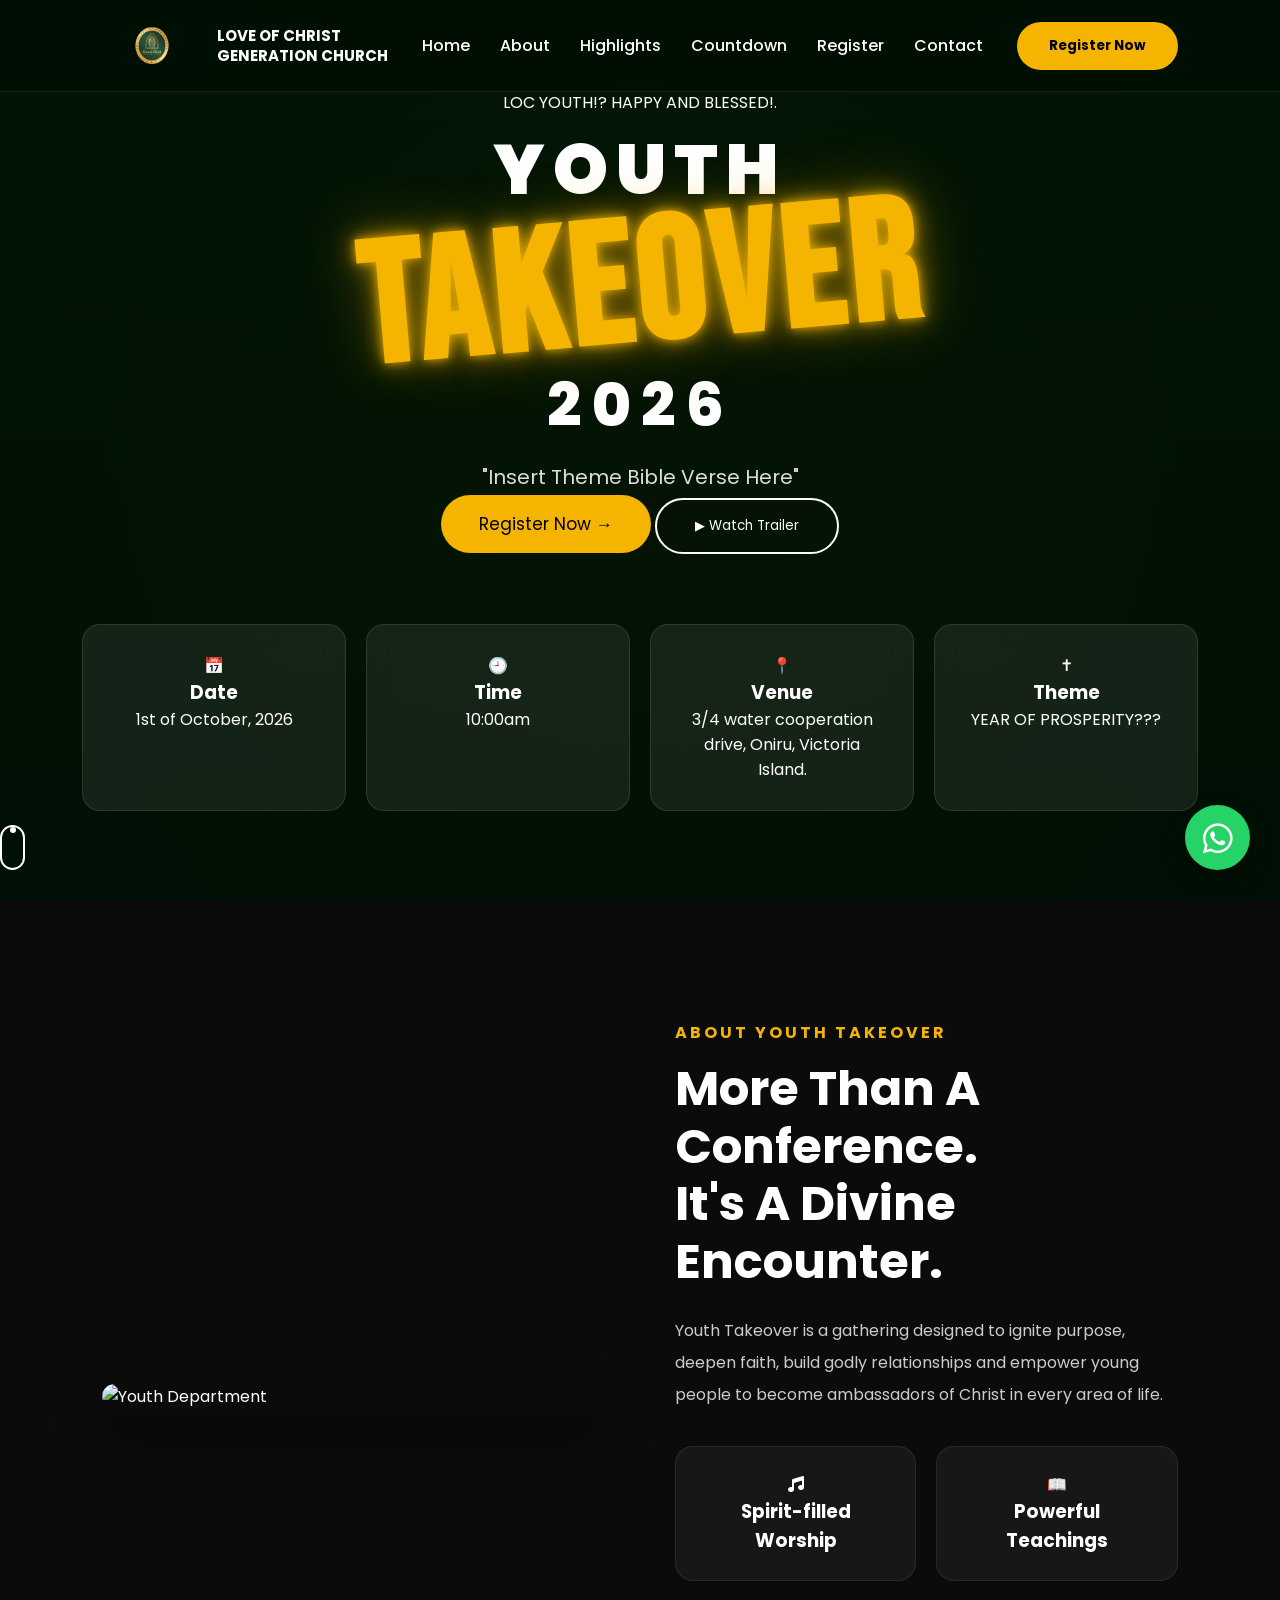
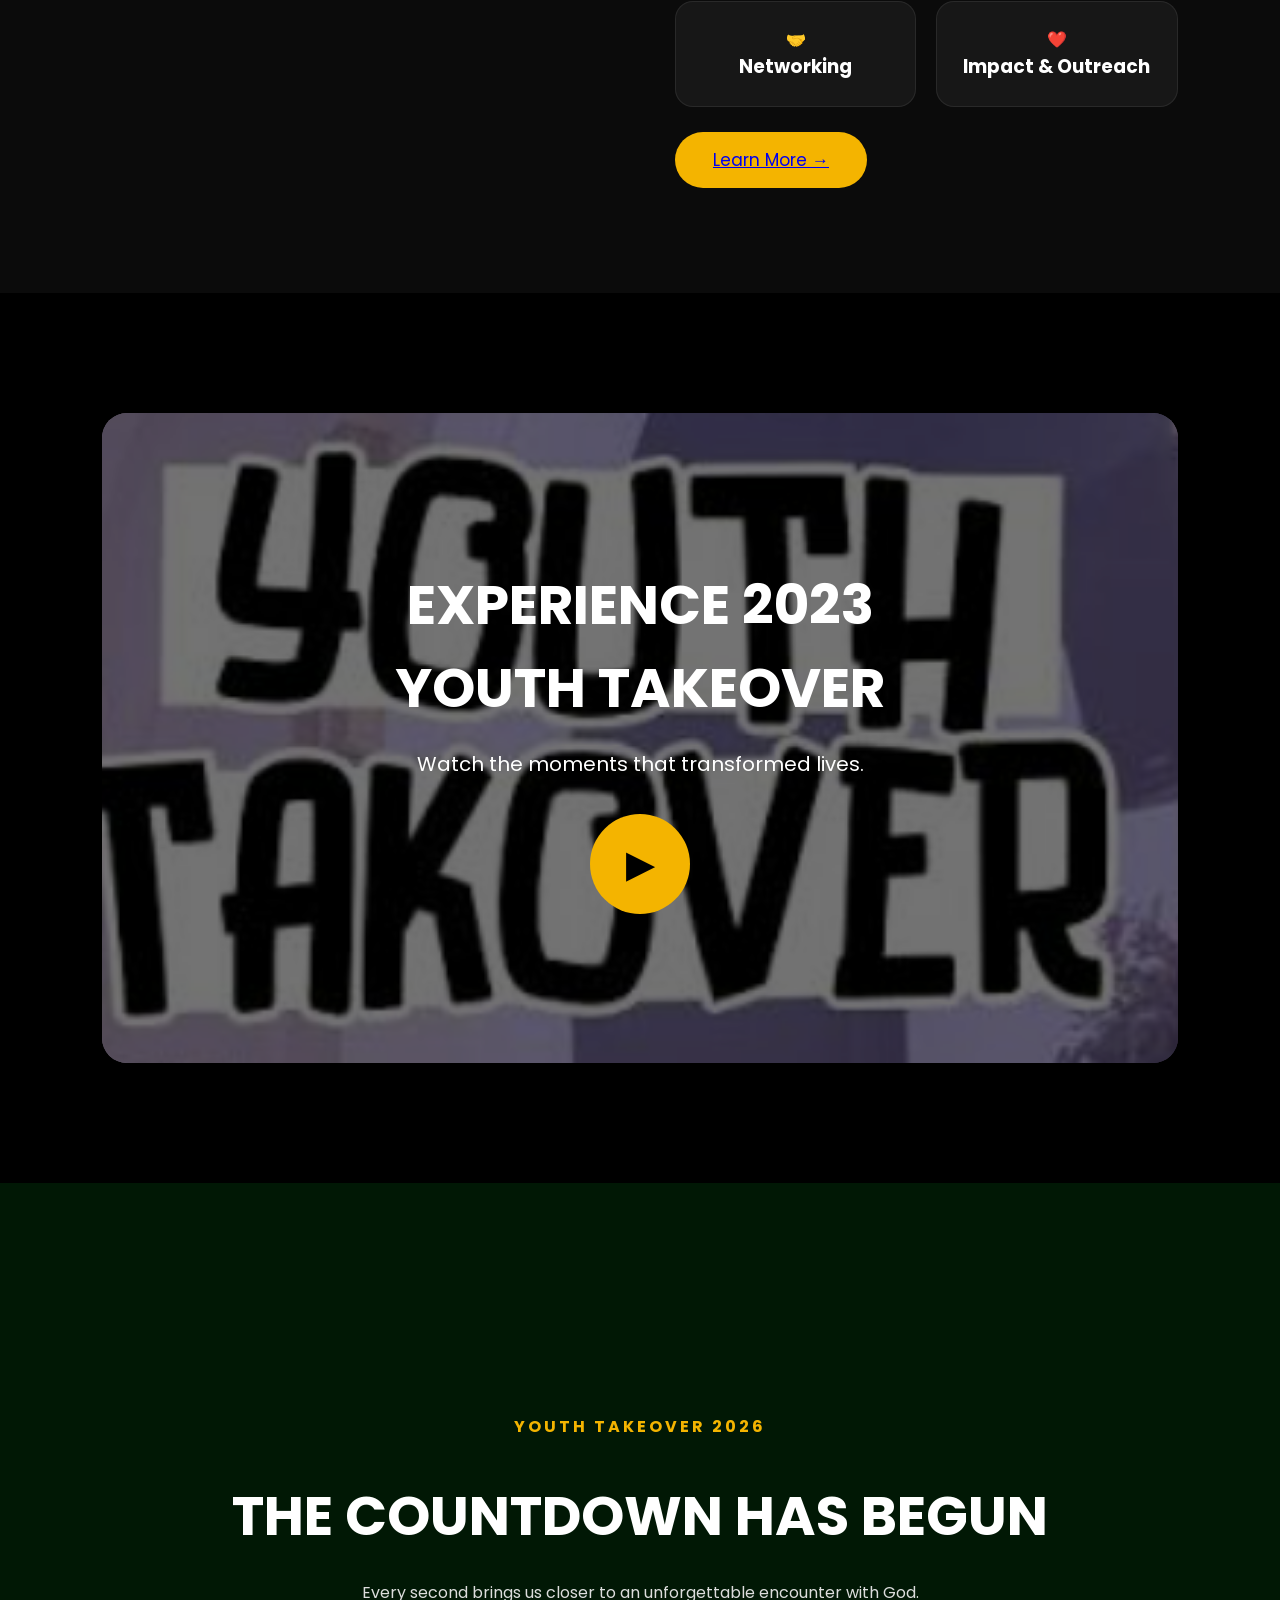
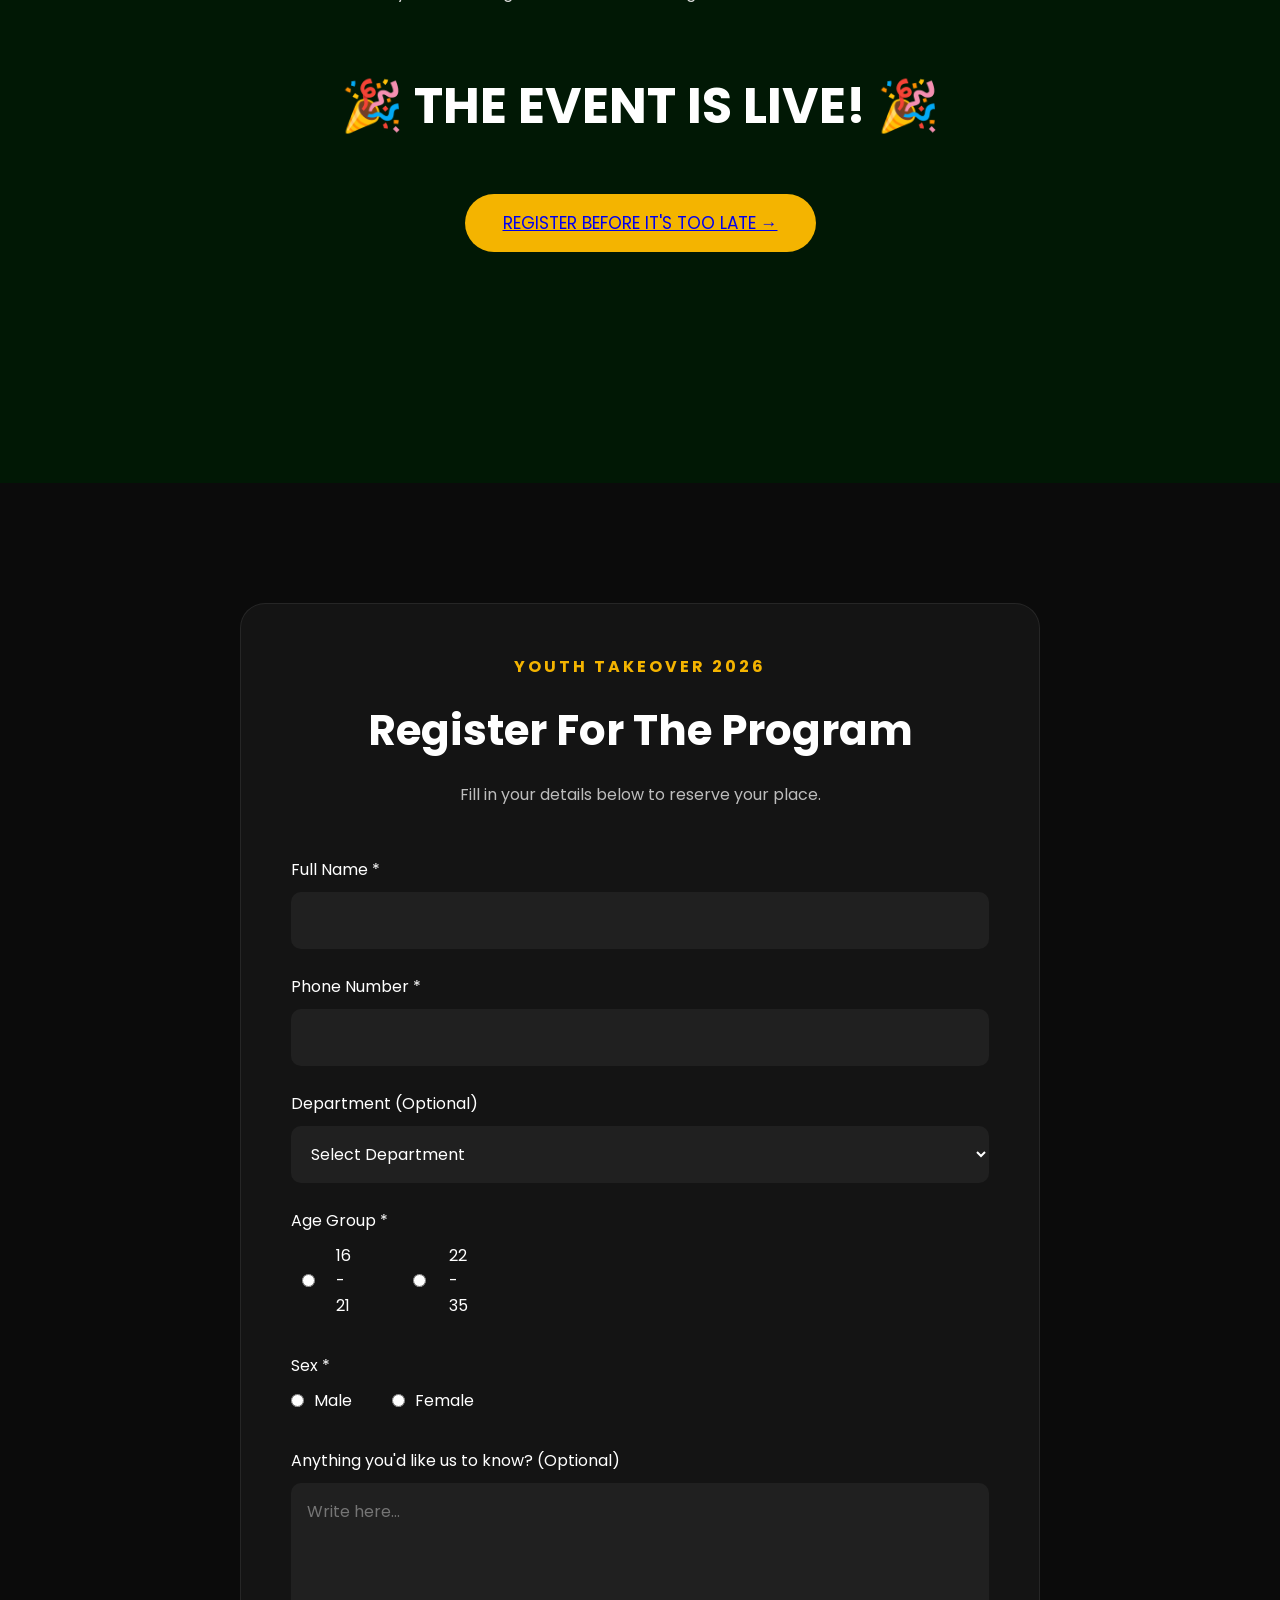
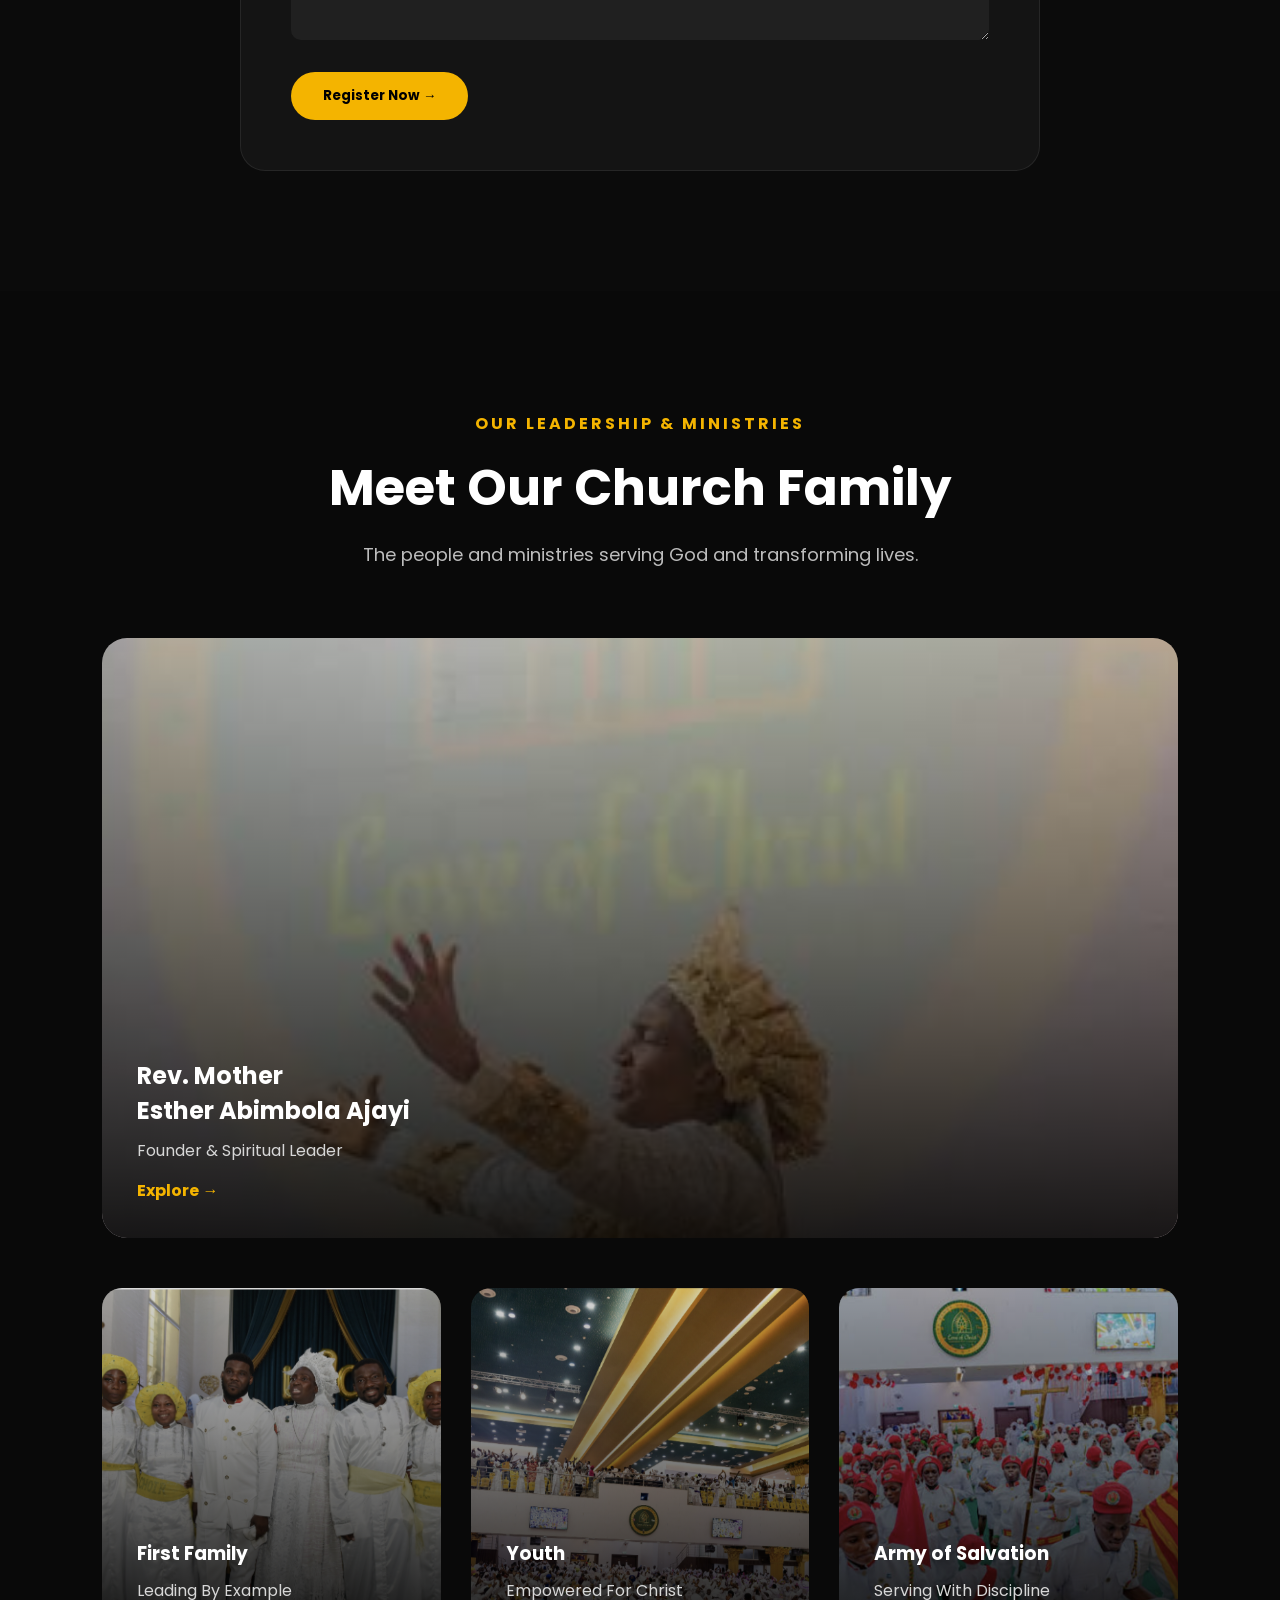
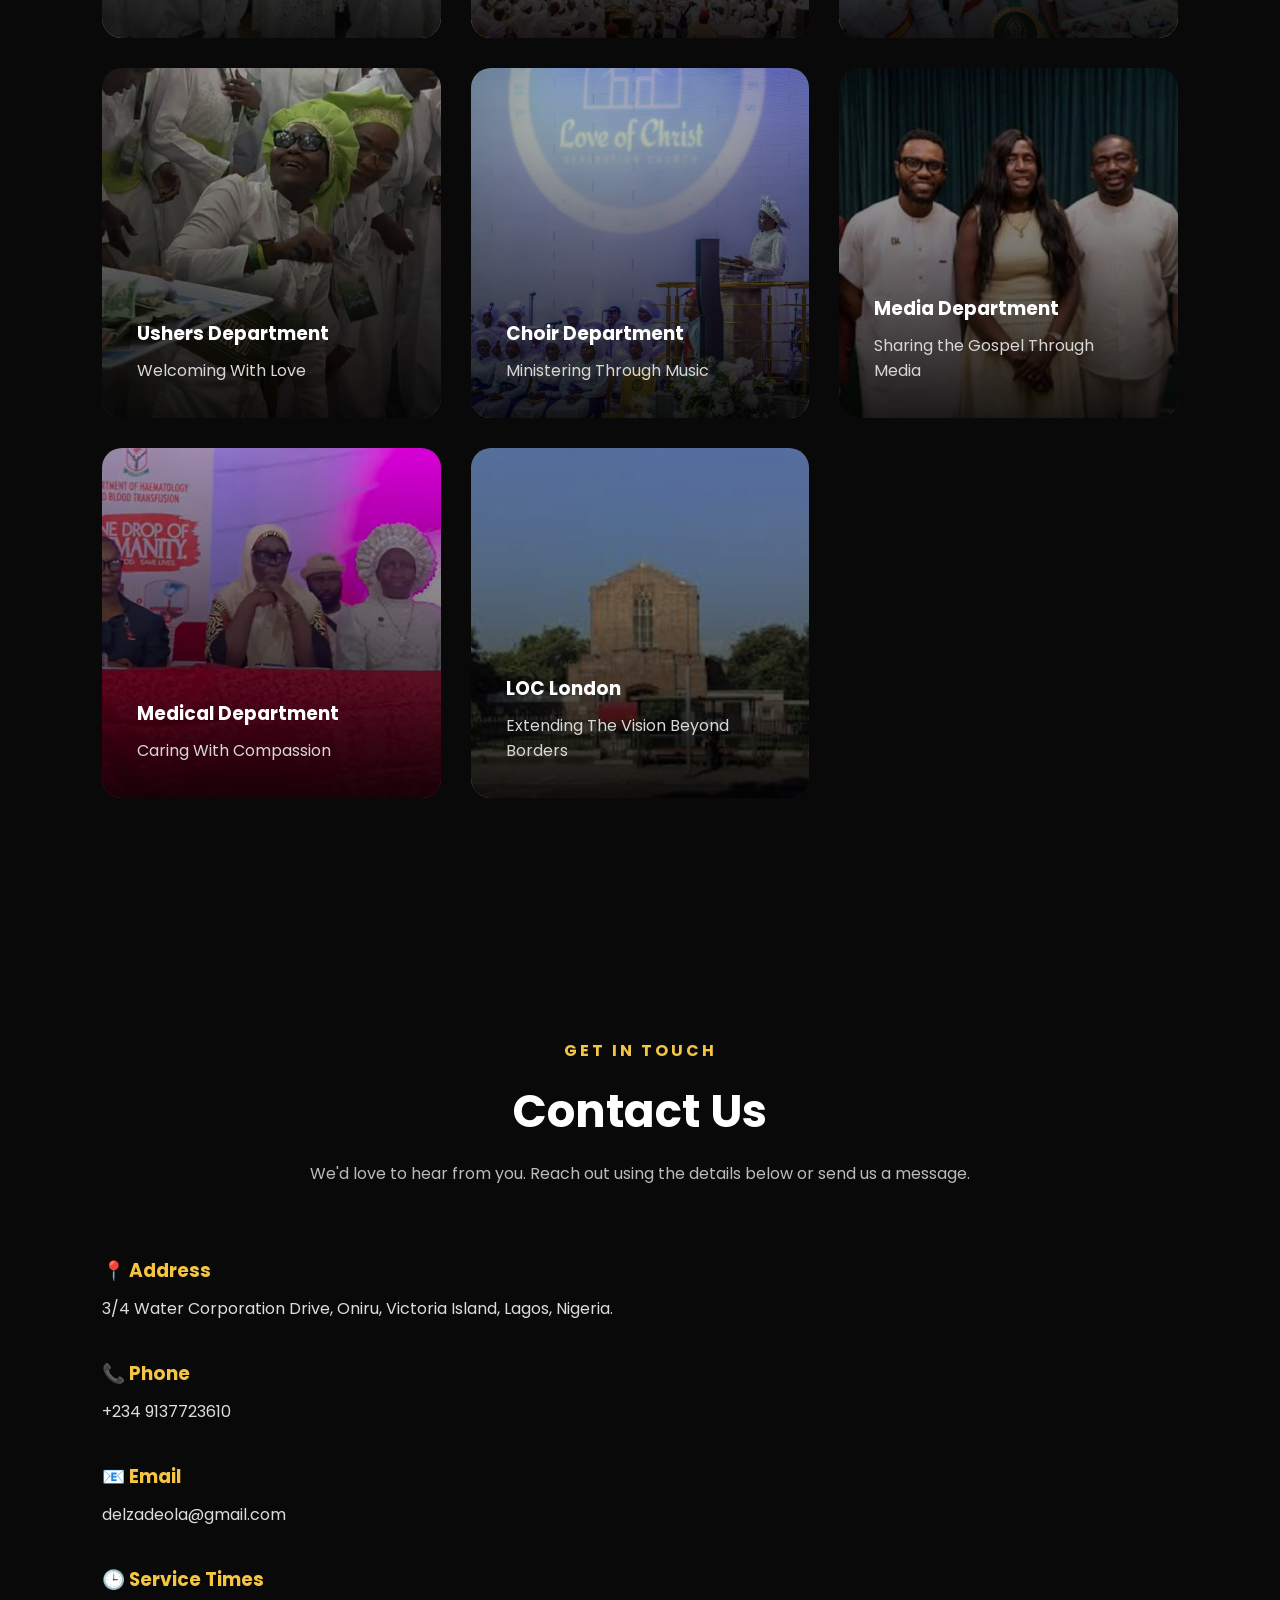
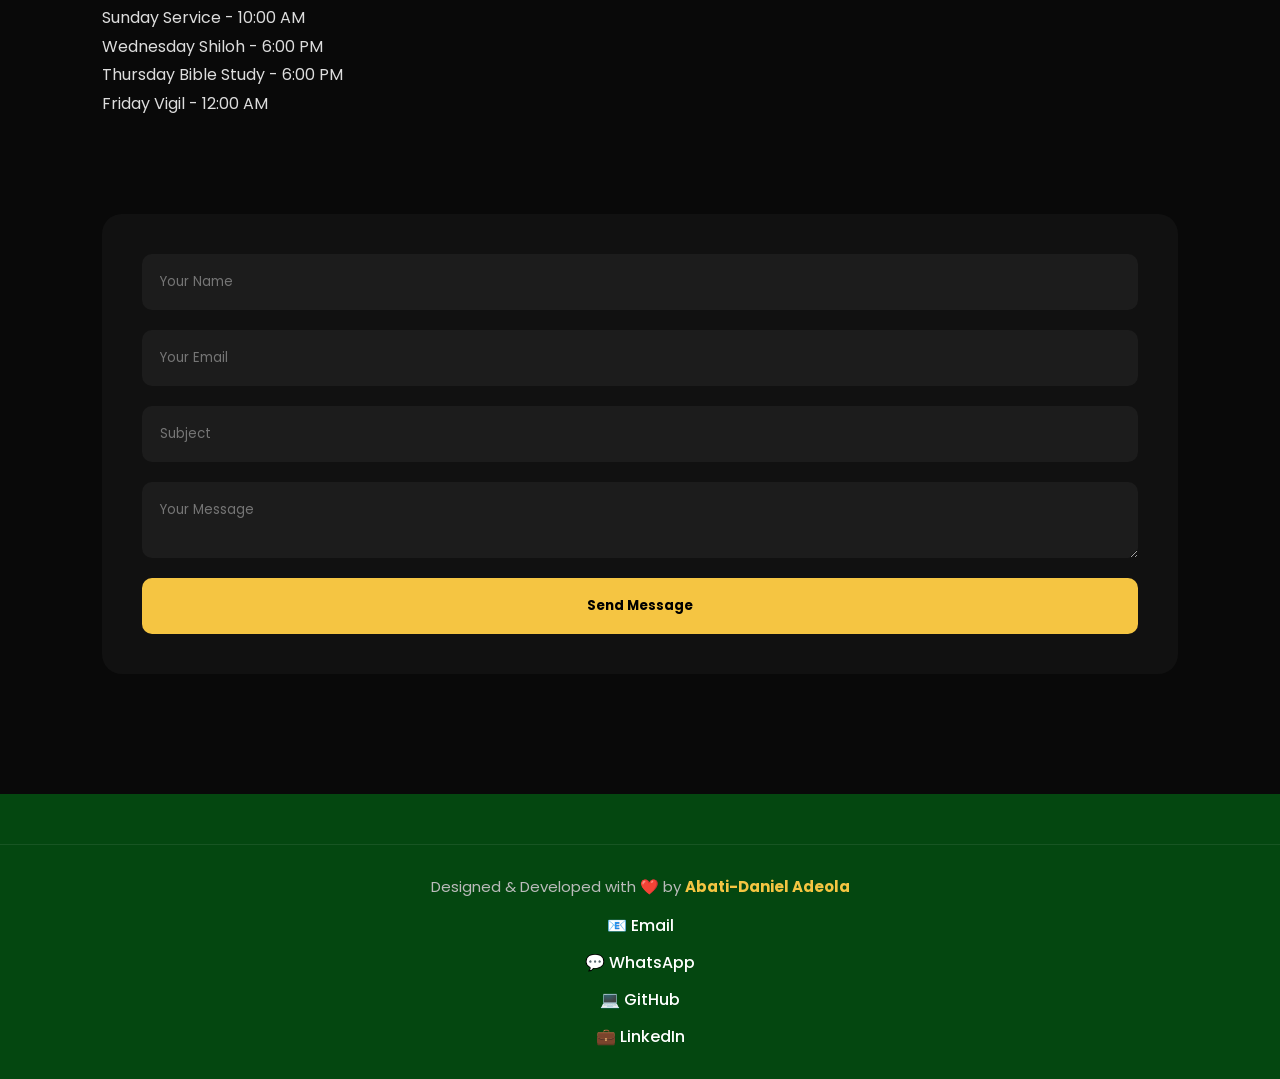
==== index.html @ fa8c6fd0 "Add files via upload" ====
<!DOCTYPE html>
<html lang="en">
<head>
    <meta charset="UTF-8">
    <meta name="viewport"
          content="width=device-width, initial-scale=1.0">
    <title>Youth Takeover 2026</title>
    <link rel="stylesheet"
    href="https://cdnjs.cloudflare.com/ajax/libs/font-awesome/6.6.0/css/all.min.css">

    <!-- CSS -->

    <link rel="stylesheet"
          href="style.css">

</head>
<body>
    
   <div id="loader">

    <img src="images/logo.png" alt="Church Logo">

    <h2>LOVE OF CHRIST</h2>

    <h3>GENERATION CHURCH</h3>

    <p>Youth Takeover 2026</p>

    <div class="loader-circle"></div>

</div> 

    <!-- =========================
     PRELOADER
========================= -->

<div id="preloader">

    <div class="loader-content">

        <!-- Replace with your church logo -->
        <img src="images/logo.png" alt="Church Logo">

        <h1>LOVE OF CHRIST</h1>

        <h2>GENERATION CHURCH</h2>

        <p>Youth Takeover 2026</p>

        <div class="loading-bar">

            <span></span>

        </div>

    </div>

</div>
    <!-- ================= NAVIGATION BAR ================= -->
<header>
    <!-- =====================================================
                    NAVIGATION BAR
===================================================== -->

<nav class="navbar">

    <!-- ===============================
         LOGO
         Replace church-logo.png
         with your church logo.
    ================================ -->

    <div class="logo">

        <img src="images/logo.png" alt="Church Logo">

        <h2>LOVE OF CHRIST<br>GENERATION CHURCH</h2>

    </div>

    <!-- ===============================
            NAVIGATION LINKS
    ================================ -->

    <ul class="nav-links">

        <li><a href="#home">Home</a></li>        
        <li><a href="#about">About</a></li> 
        <li><a href="#highlights">Highlights</a></li>
        <li><a href="#countdown">Countdown</a></li>
        <li><a href="#register">Register</a></li>
        <li><a href="#contact">Contact</a></li>

    </ul>

    <!-- Desktop Button -->

    <button class="register-btn" id="navRegister">

        Register Now

    </button>

    <!-- Mobile Hamburger -->

    <div class="hamburger" id="hamburger">

        ☰

    </div>

</nav>

</header>

<!-- ================= HERO SECTION ================= -->

<section class="hero" id="home">

    <!-- ===========================
         BACKGROUND VIDEO
         Replace intro.mp4 with your event teaser
    ============================ -->

    <video autoplay muted loop playsinline class="hero-video">

        <source src="videos/hero-video.mp4" type="video/mp4">

        <!-- Replace with your own video later -->

    </video>

    <div class="overlay">

        <div class="hero-glow"></div>

        <p class="small-title">

            LOC YOUTH!?
            HAPPY AND
            BLESSED!.

        </p>

        <h1 class="hero-title">

    <span class="small-word">YOUTH</span>

    <span class="big-word">TAKEOVER</span>

    <span class="year">2026</span>

</h1>
        <!-- Replace with your event verse -->

        <p class="verse">

            "Insert Theme Bible Verse Here"

        </p>

        <div class="buttons">

            <button class="main-btn" id="registerNow">

                Register Now →

            </button>

            <button class="secondary-btn" id="watchTrailer">

                ▶ Watch Trailer

            </button>

        </div>

        <!-- Event Information -->

        <div class="event-info">

            <div>

                📅

                <h3>Date</h3>

                <p>1st of October, 2026</p>

            </div>

            <div>

                🕘

                <h3>Time</h3>

                <p>10:00am</p>

            </div>

            <div>

                📍

                <h3>Venue</h3>

                <p>3/4 water cooperation drive, Oniru, Victoria Island.</p>

            </div>

            <div>

                ✝

                <h3>Theme</h3>

                <p>YEAR OF PROSPERITY???</p>

            </div>

        </div>

    </div>
    <div class="scroll-down">

    <span></span>

</div>

</section>


<!-- =====================================================
                    ABOUT SECTION
===================================================== -->

<section class="about" id="about">

    <div class="about-container">

        <!-- ==========================================
             LEFT SIDE
             Replace youth-group.jpg
             with your Youth Department picture.
        =========================================== -->

        <div class="about-image">

            <img src="images/youth-group.png"
                 alt="Youth Department">

        </div>


        <!-- ==========================================
             RIGHT SIDE
        =========================================== -->

        <div class="about-content">

            <p class="section-tag">

                ABOUT YOUTH TAKEOVER

            </p>

            <h2>

                More Than A Conference.<br>

                It's A Divine Encounter.

            </h2>

            <p class="about-text">

                <!-- ===================================
                     Replace this paragraph with the
                     official Youth Takeover description.
                ==================================== -->

                Youth Takeover is a gathering designed to
                ignite purpose, deepen faith, build godly
                relationships and empower young people to
                become ambassadors of Christ in every area
                of life.

            </p>


            <div class="about-features">

                <div class="feature-card">

                    <i class="fa-solid fa-music"></i>

                    <h3>Spirit-filled Worship</h3>

                </div>

                <div class="feature-card">

                    📖

                    <h3>Powerful Teachings</h3>

                </div>

                <div class="feature-card">

                    🤝

                    <h3>Networking</h3>

                </div>

                <div class="feature-card">

                    ❤️

                    <h3>Impact & Outreach</h3>

                </div>

            </div>

            <a href="#program" class="main-btn">

                  Learn More →

            </a>

        </div>

    </div>

</section>


<!-- =====================================================
                    HIGHLIGHT VIDEO
===================================================== -->

<section class="highlight-video" id="highlights">

    <!-- ==========================================
         BACKGROUND IMAGE

         Replace:
         highlight-thumbnail.jpg

         with a screenshot from your highlight video.

    =========================================== -->

    <div class="video-container">

        <img src="images/hero-poster.png"
             alt="Youth Takeover Highlights">


        <div class="video-overlay">

            <h2>

                EXPERIENCE 2023<br>

                YOUTH TAKEOVER

            </h2>

            <p>

                Watch the moments that transformed lives.

            </p>


            <!-- =======================================
                 Replace:
                 highlight-video.mp4

                 with your real highlight video.

            ======================================== -->

            <button id="playVideo" class="play-btn">

                ▶

            </button>

        </div>

    </div>



    <!-- ==========================================
            VIDEO POPUP
    =========================================== -->

    <div class="video-popup" id="videoPopup">

        <div class="popup-content">

            <span class="close-video">&times;</span>

            <video controls id="highlightVideo">

                <source src="videos/highlight.mp4"
                        type="video/mp4">

            </video>

        </div>

    </div>

</section>


<!-- =====================================================
                    COUNTDOWN SECTION
===================================================== -->

<section class="countdown-section" id="countdown">

    <!-- ==========================================
         COUNTDOWN BACKGROUND VIDEO

         Replace:
         countdown-video.mp4

         with your ticking clock video.

    =========================================== -->

    <video class="countdown-video" autoplay muted loop playsinline>

        <source src="./videos/countdown1-video.mp4"
                type="video/mp4">

    </video>

    <div class="countdown-overlay">

        <p class="section-tag">

            YOUTH TAKEOVER 2026

        </p>

        <h2>

            THE COUNTDOWN HAS BEGUN

        </h2>

        <p class="countdown-description">

            Every second brings us closer to an unforgettable encounter with God.

        </p>


        <div class="countdown-container">

            <div class="time-box">

                <h1 id="days">00</h1>

                <span>DAYS</span>

            </div>

            <div class="time-box">

                <h1 id="hours">00</h1>

                <span>HOURS</span>

            </div>

            <div class="time-box">

                <h1 id="minutes">00</h1>

                <span>MINUTES</span>

            </div>

            <div class="time-box">

                <h1 id="seconds">00</h1>

                <span>SECONDS</span>

            </div>

        </div>

        <a href="#register" class="main-btn">

            REGISTER BEFORE IT'S TOO LATE →

        </a>

    </div>

</section>



<!-- =====================================================
                REGISTRATION SECTION
===================================================== -->

<section class="register-section" id="register">

    <div class="register-container">

        <div class="register-header">

            <p>YOUTH TAKEOVER 2026</p>

            <h2>Register For The Program</h2>

            <span>

                Fill in your details below to reserve your place.

            </span>

        </div>

        <form
        id="registrationForm"
        action="https://formspree.io/f/mjgnoqwy"
        method="POST">
            <!-- FULL NAME -->

            <div class="input-group">

                <label>Full Name *</label>

                <input

type="text"

name="Full Name"

id="fullName"

required>

            </div>


            <!-- PHONE -->

            <div class="input-group">

                <label>Phone Number *</label>

                <input

type="tel"

name="Phone Number"

id="phone"

required>

            </div>


            <!-- DEPARTMENT -->

            <div class="input-group">

                <label>Department (Optional)</label>

                <select

name="Department"

id="department">

<option value="">Select Department</option>

<option>Sanitation</option>

<option>Welfare</option>

<option>Choir</option>

<option>Army of Salvation</option>

<option>Media</option>

<option>Medical</option>

<option>Usher</option>

<option>Security Team</option>

</select>

            </div>


            <!-- AGE -->

            <div class="input-group">

                <label>Age Group *</label>

                <div class="radio-group">

                   <label>

<input
type="radio"
name="Age Group"
value="16-21"
required>

16 - 21

</label>

<label>

<input
type="radio"
name="Age Group"
value="22-35">

22 - 35

</label>
                </div>

            </div>


            <!-- SEX -->

            <div class="input-group">

                <label>Sex *</label>

                <div class="radio-group">

                    <label>

<input
type="radio"
name="Gender"
value="Male"
required>

Male

</label>

<label>

<input
type="radio"
name="Gender"
value="Female">

Female

</label>
                </div>

            </div>


            <!-- OPTIONAL -->

            <div class="input-group">

                <label>

                    Anything you'd like us to know? (Optional)

                </label>

                <textarea
                    rows="5"
                    placeholder="Write here..."></textarea>

            </div>


            <button
type="submit"
id="submitBtn"
class="register-btn">

Register Now →

</button>

        </form>

    </div>

</section>

<!-- =====================================================
                MEET OUR CHURCH FAMILY
===================================================== -->

<section class="church-family" id="family">

    <div class="section-title">

        <p>OUR LEADERSHIP & MINISTRIES</p>

        <h2>

            Meet Our Church Family

        </h2>

        <span>

            The people and ministries serving God and transforming lives.

        </span>

    </div>


    <!-- ==========================================
                FEATURED LEADER
    =========================================== -->

    <a href="pages/iya-adura.html" class="featured-card">

        <!-- Replace with your image -->

        <img src="images/pastor.jpg"
             alt="Rev. Mother Abimbola Esther Ajayi">

        <div class="card-overlay">

            <h2>

                Rev. Mother<br>

                Esther Abimbola Ajayi

            </h2>

            <p>

                Founder & Spiritual Leader

            </p>

            <span>

                Explore →

            </span>

        </div>

    </a>



    <!-- ==========================================
                MINISTRY CARDS
    =========================================== -->

    <div class="family-grid">

        <!-- FIRST FAMILY -->

        <a href="pages/first-family.html" class="family-card">

            <img src="images/gallery1.png"
                 alt="First Family">

            <div class="card-overlay">

                <h3>First Family</h3>

                <p>Leading By Example</p>

            </div>

        </a>


        <!-- YOUTH -->

        <a href="pages/youth.html" class="family-card">

            <img src="images/youth1.png"
                 alt="Youth Department">

            <div class="card-overlay">

                <h3>Youth</h3>

                <p>Empowered For Christ</p>

            </div>

        </a>


        <!-- ARMY -->

        <a href="pages/army-of-salvation.html" class="family-card">

            <img src="images/army1.png"
                 alt="Army of Salvation">

            <div class="card-overlay">

                <h3>Army of Salvation</h3>

                <p>Serving With Discipline</p>

            </div>

        </a>


        <!-- USHERS -->

        <a href="pages/ushers.html" class="family-card">

            <img src="images/ushers1.png"
                 alt="Ushers">

            <div class="card-overlay">

                <h3>Ushers Department</h3>

                <p>Welcoming With Love</p>

            </div>

        </a>


        <!-- CHOIR -->

        <a href="pages/choir.html" class="family-card">

            <img src="images/choir1.png"
                 alt="Choir">

            <div class="card-overlay">

                <h3>Choir Department</h3>

                <p>Ministering Through Music</p>

            </div>

            <!-- ==========================================
            MEDIA DEPARTMENT
========================================== -->

<a href="pages/media.html" class="family-card">

    <!-- Replace with your image -->
    <img src="images/media.png"
         alt="Media Department">

    <div class="card-overlay">

        <h3>Media Department</h3>

        <p>Sharing the Gospel Through Media</p>

    </div>

</a>



<!-- ==========================================
            MEDICAL DEPARTMENT
========================================== -->

<a href="pages/medical.html" class="family-card">

    <!-- Replace with your image -->
    <img src="images/medical.png"
         alt="Medical Department">

    <div class="card-overlay">

        <h3>Medical Department</h3>

        <p>Caring With Compassion</p>

    </div>

</a>



<!-- ==========================================
            LOC LONDON
========================================== -->

<a href="pages/loc-london.html" class="family-card">

    <!-- Replace with your image -->
    <img src="images/london.png"
         alt="LOC London">

    <div class="card-overlay">

        <h3>LOC London</h3>

        <p>Extending The Vision Beyond Borders</p>

    </div>

</a>

    </div>

</a>

        </a>

    </div>

</section>





    <!-- JavaScript -->

    <script src="script.js"></script>


    <!-- ==============================
SUCCESS POPUP
============================== -->

<div id="successPopup">

<div class="popup-box">

<div class="checkmark">

✔

</div>

<h2>

Registration Successful!

</h2>

<p>

Thank you for registering for

<b>Youth Takeover 2026.</b>

We look forward to seeing you!

</p>

<button onclick="closePopup()">

Back To Home

</button>

</div>

</div>
<!-- ==========================================
                CONTACT SECTION
========================================== -->

<section class="contact-section" id="contact">

    <div class="contact-title">

        <p>GET IN TOUCH</p>

        <h2>Contact Us</h2>

        <span>
            We'd love to hear from you. Reach out using the details below or send us a message.
        </span>

    </div>

    <div class="contact-container">

        <!-- LEFT -->

        <div class="contact-info">

            <div class="info-box">

                <h3>📍 Address</h3>

                <!-- Replace with your church address -->
                <p>
                    3/4 Water Corporation Drive,
                    Oniru, Victoria Island,
                    Lagos, Nigeria.
                </p>

            </div>

            <div class="info-box">

                <h3>📞 Phone</h3>

                <!-- Replace with church phone -->
                <p>+234 9137723610</p>

            </div>

            <div class="info-box">

                <h3>📧 Email</h3>

                <!-- Replace with church email -->
                <p>delzadeola@gmail.com</p>

            </div>

            <div class="info-box">

                <h3>🕒 Service Times</h3>

                <p>Sunday Service - 10:00 AM</p>

                <p>Wednesday Shiloh - 6:00 PM</p>

                <p>Thursday Bible Study - 6:00 PM</p>

                <p>Friday Vigil - 12:00 AM</p>

            </div>

        </div>

        <!-- RIGHT -->

        <div class="contact-form">

            <form
            action="https://formspree.io/f/mnjezkyq"
            method="POST">

               <input
type="text"
name="Name"
placeholder="Your Name"
required>

<input
type="email"
name="Email"
placeholder="Your Email"
required>

<input
type="text"
name="Subject"
placeholder="Subject">

<textarea
name="Message"
placeholder="Your Message"
required></textarea>

<button type="submit">
    Send Message
</button>

            </form>

        </div>

    </div>

</section>

<!-- ========================================= -->
<!-- DEVELOPER CREDIT -->
<!-- ========================================= -->

<div class="developer-credit">

    <p>
        Designed & Developed with ❤️ by
        <strong>Abati-Daniel Adeola</strong>
    </p>

    <div class="developer-links">

        <a href="delzadeola@gmail.com">
            📧 Email
        </a>

        <a href="https://wa.me/2349137723610" target="_blank">
            💬 WhatsApp
        </a>

        <a href="https://github.com/YOUR_GITHUB" target="_blank">
            💻 GitHub
        </a>

        <a href="https://www.linkedin.com/in/YOUR_LINKEDIN" target="_blank">
            💼 LinkedIn
        </a>

    </div>

</div>
<a href="https://wa.me/2349137723610?text=Hello%20I'm%20interested%20in%20Youth%20Takeover%202026."
class="whatsapp-float"
target="_blank">

<i class="fa-brands fa-whatsapp"></i>
<!-- Updated -->
</a>
</body>

</html>
---- style.css ----
/* ==================================================
   GOOGLE FONTS
================================================== */

@import url('https://fonts.googleapis.com/css2?family=Poppins:wght@300;400;500;600;700;900&family=Bebas+Neue&display=swap');
/* ===============================
   RESET
================================= */

*{
    margin:0;
    padding:0;
    box-sizing:border-box;
    font-family:'Poppins',sans-serif;
}

html{
    scroll-behavior:smooth;
}

body{
    background:#044710;
    color:white;
}
/* ===========================================
PRELOADER
=========================================== */

#preloader{

position:fixed;

top:0;

left:0;

width:100%;

height:100vh;

background:#050505;

display:flex;

justify-content:center;

align-items:center;

z-index:999999;

transition:1s;
}

.loader-content{

text-align:center;

color:white;

}

.loader-content img{

width:90px;

margin-bottom:20px;

animation:logoPop 1s ease;
}

.loader-content h1{

font-size:42px;

margin:0;

color:#ffffff;
}

.loader-content h2{

font-size:24px;

margin-bottom:10px;

color:#f6c343;
}

.loader-content p{

letter-spacing:5px;

color:#bbb;

margin-bottom:35px;
}

.loading-bar{

width:280px;

height:5px;

background:#222;

border-radius:20px;

overflow:hidden;

margin:auto;
}

.loading-bar span{

display:block;

height:100%;

background:#f6c343;

animation:loading 2.5s linear forwards;

}

@keyframes loading{

0%{

width:0;

}

100%{

width:100%;

}

}

@keyframes logoPop{

0%{

transform:scale(.5);

opacity:0;

}

100%{

transform:scale(1);

opacity:1;

}

}

.hidden{

opacity:0;

transform:translateY(70px);

transition:1s ease;
}

.show{

opacity:1;

transform:translateY(0);

}

/* ===============================
   NAVBAR
================================= */

.navbar{

    position:fixed;

    top:0;

    left:0;

    width:100%;

    display:flex;

    justify-content:space-between;

    align-items:center;

    padding:18px 8%;

    background:rgba(0,0,0,.25);

    backdrop-filter:blur(15px);

    -webkit-backdrop-filter:blur(15px);

    border-bottom:1px solid rgba(255,255,255,.08);

    z-index:1000;

    transition:.4s;
}
.logo{

    display:flex;

    align-items:center;

    gap:15px;
}

.logo img{

    width:100px;

    height:55px;

    border-radius:50%;
}

.logo h2{

    font-size:15px;

    line-height:20px;
}

.nav-links{

    display:flex;

    gap:30px;

    list-style:none;
}

.nav-links a{

    position:relative;

    color:white;

    text-decoration:none;

    font-weight:500;

    transition:.3s;

}

.nav-links a:hover{

    color:#f4b400;
}
.nav-links a::after{

    content:"";

    position:absolute;

    left:0;

    bottom:-6px;

    width:0;

    height:2px;

    background:#f4b400;

    transition:.4s;

}

.nav-links a:hover::after{

    width:100%;

}

.register-btn{

    background:#f4b400;

    color:black;

    font-weight:bold;

    border:none;

    border-radius:40px;

    padding:14px 32px;

    cursor:pointer;

    transition:.4s;

}
.register-btn:hover{

    transform:translateY(-5px);

    box-shadow:0 12px 30px rgba(244,180,0,.4);

}

/* ===============================
   HERO
================================= */

.hero{

    position:relative;

    width:100%;

    height:100vh;

    overflow:hidden;
}
.hero-glow{

    position:absolute;

    width:600px;

    height:600px;

    background:#f4b400;

    border-radius:50%;

    filter:blur(180px);

    opacity:.08;

    z-index:-1;

}
/*===================================
 HERO TITLE
====================================*/

.hero-title{

    display:flex;

    flex-direction:column;

    align-items:center;

    line-height:1;

    margin-top:20px;

}

.small-word{

    font-size:70px;

    font-weight:900;

    letter-spacing:8px;

}

.big-word{

    font-family:"Bebas Neue", sans-serif;

    font-size:170px;

    color:#f4b400;

    transform:rotate(-5deg);

    letter-spacing:6px;

    text-shadow:
        0 0 10px rgba(244,180,0,.8),
        0 0 25px rgba(244,180,0,.7),
        0 0 60px rgba(244,180,0,.4);

}

.year{

    font-size:60px;

    font-weight:800;

    letter-spacing:10px;

}

.hero-video{

    position:absolute;

    top:50%;

    left:50%;

    transform:translate(-50%,-50%);

    width:100%;

    height:100%;

    object-fit:cover;

    z-index:-2;
}

/*
If you decide to use a video later,
we'll remove this image
and replace it with a video.
*/

.overlay{

    position:relative;

    width:100%;

    height:100%;

    background:linear-gradient(

        rgba(0,0,0,.70),

        rgba(0,0,0,.78)

    );

    display:flex;

    justify-content:center;

    align-items:center;

    flex-direction:column;

    text-align:center;

    padding:20px;
}
.hero h1{

    animation:fadeDown 1s ease;
}

.verse{

    width:700px;

    max-width:90%;

    margin-top:25px;

    font-size:20px;

    line-height:35px;

    color:#dddddd;

}

.buttons{

    animation:fadeUp 1.4s ease;
}

@keyframes fadeDown{

    from{

        opacity:0;

        transform:translateY(-60px);

    }

    to{

        opacity:1;

        transform:translateY(0);

    }

}

@keyframes fadeUp{

    from{

        opacity:0;

        transform:translateY(60px);

    }

    to{

        opacity:1;

        transform:translateY(0);

    }

}

.main-btn{

    background:#f4b400;

    border:none;

    padding:16px 38px;

    font-size:17px;

    border-radius:50px;

    cursor:pointer;

    transition:.4s;
}

.main-btn:hover{

    transform:translateY(-6px);

    box-shadow:

        0 10px 30px rgba(244,180,0,.45);
}

.secondary-btn{

    background:transparent;

    border:2px solid white;

    color:white;

    padding:16px 38px;

    border-radius:50px;

    cursor:pointer;

    transition:.4s;
}

.secondary-btn:hover{

    background:white;

    color:black;

    transform:translateY(-6px);
}

/* ===============================
   EVENT INFO
================================= */

.event-info{

    width:90%;

    max-width:1200px;

    margin-top:70px;

    display:grid;

    grid-template-columns:repeat(4,1fr);

    gap:20px;
}

.event-info div{

    background:rgba(255,255,255,.08);

    backdrop-filter:blur(12px);

    border:1px solid rgba(255,255,255,.1);

    padding:28px;

    border-radius:18px;

    transition:.4s;

}
.event-info div:hover{

    transform:translateY(-10px);

    border-color:#f4b400;

    box-shadow:0 15px 35px rgba(244,180,0,.2);

}
.scroll-down{

    position:absolute;

    bottom:30px;

}

.scroll-down span{

    display:block;

    width:25px;

    height:45px;

    border:2px solid white;

    border-radius:30px;

    position:relative;

}

.scroll-down span::before{

    content:"";

    position:absolute;

    width:6px;

    height:6px;

    background:white;

    border-radius:50%;

    left:50%;

    transform:translateX(-50%);

    animation:scroll 2s infinite;

}

@keyframes scroll{

    0%{

        top:8px;

        opacity:1;

    }

    100%{

        top:28px;

        opacity:0;

    }

}/* ======================================================
                RESPONSIVE DESIGN
====================================================== */

/* ===============================
   LAPTOPS
================================ */

@media (max-width:1200px){

    .hero-title .small-word{
        font-size:55px;
    }

    .hero-title .big-word{
        font-size:140px;
    }

    .hero-title .year{
        font-size:50px;
    }

    .event-info{
        width:95%;
    }

}


/* ===============================
   TABLETS
================================ */

@media (max-width:992px){

    .navbar{

        padding:18px 5%;

    }

    .logo img{

        width:45px;
        height:45px;

    }

    .logo h2{

        font-size:12px;

    }

    .nav-links{

        gap:18px;

    }

    .nav-links a{

        font-size:15px;

    }

    .register-btn{

        padding:12px 24px;

    }

    .hero-title .small-word{

        font-size:55px;

    }

    .hero-title .big-word{

        font-size:120px;

    }

    .hero-title .year{

        font-size:45px;

    }

    .verse{

        width:90%;

        font-size:18px;

    }

    .buttons{

        flex-wrap:wrap;

        justify-content:center;

    }

    .event-info{

        grid-template-columns:repeat(2,1fr);

    }

}
/* =====================================================
                HAMBURGER MENU
===================================================== */

.hamburger{

    display:none;

    font-size:34px;

    color:white;

    cursor:pointer;

    user-select:none;

}

/* ==========================================
   MOBILE NAVIGATION
========================================== */

.hamburger{
    display:none;
    font-size:32px;
    cursor:pointer;
    color:#fff;
    z-index:2001;
}

@media (max-width:768px){

    .hamburger{
        display:block;
    }

    .register-btn{
        display:none;
    }

    .nav-links{

        position:fixed;

        top:0;

        right:-100%;

        width:280px;

        height:100vh;

        background:#111;

        display:flex;

        flex-direction:column;

        justify-content:center;

        align-items:center;

        gap:35px;

        transition:0.4s ease;

        z-index:2000;
    }

    .nav-links.active{

        right:0;

    }

    .nav-links li{

        list-style:none;

    }

    .nav-links a{

        color:white;

        font-size:22px;

        text-decoration:none;

    }

}

    .nav-links a:hover{

        color:#f4b400;

    }

}


/* ===============================
   MOBILE PHONES
================================ */

@media (max-width:768px){

    .navbar{

        padding:15px 20px;

    }


    .register-btn{

        display:none;

    }

    .logo img{

        width:40px;

        height:40px;

    }

    .logo h2{

        font-size:11px;

        line-height:16px;

    }

    .hero{

        min-height:100vh;

        height:auto;

    }

    .small-title{

        font-size:12px;

        letter-spacing:2px;

    }

    .hero-title .small-word{

        font-size:38px;

        letter-spacing:5px;

    }

    .hero-title .big-word{

        font-size:80px;

        transform:rotate(-3deg);

    }

    .hero-title .year{

        font-size:30px;

        letter-spacing:5px;

    }

    .verse{

        width:95%;

        font-size:15px;

        line-height:28px;

    }

    .buttons{

        flex-direction:column;

        width:100%;

        align-items:center;

    }

    .main-btn,
    .secondary-btn{

        width:260px;

    }

    .event-info{

        grid-template-columns:1fr;

        margin-top:40px;

    }

}


/* ===============================
   SMALL PHONES
================================ */

@media (max-width:480px){

    .hero-title .small-word{

        font-size:30px;

    }

    .hero-title .big-word{

        font-size:60px;

    }

    .hero-title .year{

        font-size:24px;

    }

    .verse{

        font-size:14px;

        line-height:24px;

    }

    .main-btn,
    .secondary-btn{

        width:220px;

        padding:14px;

        font-size:15px;

    }

    .event-info div{

        padding:18px;

    }

}
/* ======================================================
                    ABOUT SECTION
====================================================== */

.about{

    background:#0b0b0b;

    color:white;

    padding:120px 8%;

}

.about-container{

    display:grid;

    grid-template-columns:1fr 1fr;

    gap:70px;

    align-items:center;

}

.about-image{

    overflow:hidden;

    border-radius:25px;

    box-shadow:0 25px 50px rgba(0,0,0,.4);

}

.about-image img{

    width:100%;

    display:block;

    transition:.6s;


}

.about-image img:hover{

    transform:scale(1.05);

}

.section-tag{

    color:#f4b400;

    font-weight:700;

    letter-spacing:3px;

    margin-bottom:15px;

}

.about-content h2{

    font-size:48px;

    margin-bottom:25px;

    line-height:1.2;

}

.about-text{

    color:#cccccc;

    line-height:32px;

    margin-bottom:35px;

}

.about-features{

    display:grid;

    grid-template-columns:repeat(2,1fr);

    gap:20px;

    margin-bottom:40px;

}

.feature-card{

    background:rgba(255,255,255,.05);

    border:1px solid rgba(255,255,255,.08);

    border-radius:18px;

    padding:25px;

    transition:.4s;

    text-align:center;

}

.feature-card:hover{

    transform:translateY(-8px);

    border-color:#f4b400;

    box-shadow:0 15px 30px rgba(244,180,0,.2);

}

/* ==========================================
            ABOUT RESPONSIVE
========================================== */

@media(max-width:992px){

    .about-container{

        grid-template-columns:1fr;

    }

}

@media(max-width:768px){

    .about{

        padding:80px 25px;

    }

    .about-content h2{

        font-size:36px;

    }

    .about-features{

        grid-template-columns:1fr;

    }

}

/* ======================================================
                HIGHLIGHT VIDEO
====================================================== */

.highlight-video{

    background:#000;

    padding:120px 8%;

}

.video-container{

    position:relative;

    overflow:hidden;

    border-radius:25px;

}

.video-container img{

    width:100%;

    height:650px;

    object-fit:cover;

    display:block;

    transition:.5s;

}

.video-container:hover img{

    transform:scale(1.05);

}

.video-overlay{

    position:absolute;

    inset:0;

    background:rgba(0,0,0,.55);

    display:flex;

    flex-direction:column;

    justify-content:center;

    align-items:center;

    text-align:center;

    color:white;

}

.video-overlay h2{

    font-size:55px;

    margin-bottom:20px;

}

.video-overlay p{

    font-size:20px;

    margin-bottom:35px;

}

.play-btn{

    width:100px;

    height:100px;

    border-radius:50%;

    border:none;

    font-size:38px;

    background:#f4b400;

    color:black;

    cursor:pointer;

    transition:.4s;

}

.play-btn:hover{

    transform:scale(1.15);

}

.video-popup{

    position:fixed;

    inset:0;

    background:rgba(0,0,0,.92);

    display:none;

    justify-content:center;

    align-items:center;

    z-index:9999;

}

.video-popup.active{

    display:flex;

}

.popup-content{

    width:85%;

    max-width:1000px;

    position:relative;

}

.popup-content video{

    width:100%;

    border-radius:20px;

}

.close-video{

    position:absolute;

    top:-50px;

    right:0;

    color:white;

    font-size:45px;

    cursor:pointer;

}

@media(max-width:768px){

    .video-container img{

        height:420px;

    }

    .video-overlay h2{

        font-size:34px;

    }

    .video-overlay p{

        font-size:16px;

    }

    .play-btn{

        width:80px;

        height:80px;

        font-size:28px;

    }

}


/* ======================================================
                COUNTDOWN SECTION
====================================================== */

.countdown-section{

    position:relative;

    min-height:100vh;

    overflow: hidden;

    display:flex;

    justify-content:center;

    align-items:center;

}
.countdown-video{

    position:absolute;

    top:0;

    left:0;

    width:100%;

    height:100%;

    object-fit:cover;

    z-index:-2;

}

.countdown-overlay{

    position:relative;

    width:100%;

    min-height:100vh;

    display:flex;

    flex-direction:column;

    justify-content:center;

    align-items:center;

    text-align:center;

    background:rgba(0,0,0,.65);

    backdrop-filter:blur(2px);

    padding:80px 20px;

}

.countdown-section h2{

    color:white;

    font-size:55px;

    margin:20px 0;

}

.countdown-description{

    color:#ddd;

    width:700px;

    max-width:90%;

    line-height:32px;

    margin-bottom:60px;

}

.countdown-container{

    display:flex;

    gap:25px;

    flex-wrap:wrap;

    justify-content:center;

    margin-bottom:50px;

}

.time-box{

    width:180px;

    height:180px;

    border-radius:20px;

    background:rgba(255,255,255,.08);

    backdrop-filter:blur(12px);

    border:1px solid rgba(255,255,255,.1);

    display:flex;

    flex-direction:column;

    justify-content:center;

    align-items:center;

    transition:.4s;

}

.time-box:hover{

    transform:translateY(-10px);

    border-color:#f4b400;

    box-shadow:0 20px 35px rgba(244,180,0,.25);

}

.time-box h1{

    font-size:70px;

    color:#f4b400;

}

.time-box span{

    color:white;

    letter-spacing:3px;

    margin-top:10px;

}

@media(max-width:768px){

    .countdown-section h2{

        font-size:34px;

    }

    .countdown-description{

        font-size:16px;

        line-height:28px;

    }

    .time-box{

        width:140px;

        height:140px;

    }

    .time-box h1{

        font-size:45px;

    }

}

/* ======================================================
            CHURCH FAMILY SECTION
====================================================== */

.church-family{

    background:#090909;

    padding:120px 8%;

}

.section-title{

    text-align:center;

    margin-bottom:70px;

}

.section-title p{

    color:#f4b400;

    letter-spacing:3px;

    font-weight:bold;

    margin-bottom:15px;

}

.section-title h2{

    color:white;

    font-size:50px;

    margin-bottom:15px;

}

.section-title span{

    color:#bdbdbd;

    font-size:18px;

}

.featured-card{

    position:relative;

    display:block;

    overflow:hidden;

    border-radius:25px;

    margin-bottom:50px;

    height:600px;

    text-decoration:none;

}

.featured-card img{

    width:100%;

    height:100%;

    object-fit:cover;

    transition:.6s;

}

.featured-card:hover img{

    transform:scale(1.08);

}

.family-grid{

    display:grid;

    grid-template-columns:repeat(auto-fit,minmax(260px,1fr));

    gap:30px;

}

.family-card{

    position:relative;

    height:350px;

    overflow:hidden;

    border-radius:20px;

    text-decoration:none;

}

.family-card img{

    width:100%;

    height:100%;

    object-fit:cover;

    transition:.5s;

}

.family-card:hover img{

    transform:scale(1.08);

}

.card-overlay{

    position:absolute;

    inset:0;

    background:linear-gradient(to top,
    rgba(0,0,0,.88),
    rgba(0,0,0,.15));

    display:flex;

    flex-direction:column;

    justify-content:flex-end;

    padding:35px;

    transition:.4s;

}

.family-card:hover .card-overlay,

.featured-card:hover .card-overlay{

    background:linear-gradient(to top,
    rgba(0,0,0,.95),
    rgba(244,180,0,.15));

}

.card-overlay h2,

.card-overlay h3{

    color:white;

    margin-bottom:10px;

}

.card-overlay p{

    color:#d7d7d7;

}

.card-overlay span{

    color:#f4b400;

    margin-top:15px;

    font-weight:bold;

}

.family-card{

    transition:.35s;

}

.family-card:hover{

    transform:translateY(-12px);

    box-shadow:0 20px 45px rgba(244,180,0,.15);

}

.featured-card{

    transition:.35s;

}

.featured-card:hover{

    transform:translateY(-12px);

    box-shadow:0 25px 60px rgba(244,180,0,.18);

}

/* ===========================
      RESPONSIVE
=========================== */

@media(max-width:768px){

    .featured-card{

        height:420px;

    }

    .section-title h2{

        font-size:36px;

    }

    .family-card{

        height:300px;

    }

}

/* ======================================
      REGISTRATION SECTION
====================================== */

.register-section{

    background:#0b0b0b;

    padding:120px 8%;

}

.register-container{

    max-width:800px;

    margin:auto;

    background:#141414;

    padding:50px;

    border-radius:25px;

    border:1px solid rgba(255,255,255,.08);

}

.register-header{

    text-align:center;

    margin-bottom:50px;

}

.register-header p{

    color:#f4b400;

    letter-spacing:3px;

    font-weight:bold;

}

.register-header h2{

    color:white;

    margin:20px 0;

    font-size:42px;

}

.register-header span{

    color:#bdbdbd;

}

.input-group{

    margin-bottom:25px;

}

.input-group label{

    display:block;

    color:white;

    margin-bottom:10px;

}

.input-group input,

.input-group select,

.input-group textarea{

    width:100%;

    padding:16px;

    border:none;

    border-radius:10px;

    background:#202020;

    color:white;

    outline:none;

    transition:.3s;

    font-size:16px;

}

.input-group input:focus,

.input-group select:focus,

.input-group textarea:focus{

    border:1px solid #f4b400;

    box-shadow:0 0 15px rgba(244,180,0,.25);

}

.radio-group{

    display:flex;

    gap:40px;

    flex-wrap:wrap;

}

.radio-group label{

    color:white;

    display:flex;

    align-items:center;

    gap:10px;

}

.register-btn1{

    width:100%;

    padding:18px;

    background:#f4b400;

    color:black;

    border:none;

    border-radius:12px;

    font-size:18px;

    font-weight:bold;

    cursor:pointer;

    transition:.3s;

}

.register-btn1:hover{

    transform:translateY(-3px);

    box-shadow:0 15px 25px rgba(244,180,0,.25);

}

@media(max-width:768px){

    .register-container{

        padding:30px;

    }

    .register-header h2{

        font-size:32px;

    }

    .radio-group{

        flex-direction:column;

        gap:15px;

    }

}

@keyframes pulse{

0%{

transform:scale(1);

box-shadow:0 0 0 rgba(246,195,67,.5);

}

50%{

transform:scale(1.05);

box-shadow:0 0 30px rgba(246,195,67,.7);

}

100%{

transform:scale(1);

box-shadow:0 0 0 rgba(246,195,67,.5);

}

}

.register-btn{

animation:pulse 2.5s infinite;

}

/* ===============================
SUCCESS POPUP
=============================== */

#successPopup{

position:fixed;

top:0;

left:0;

width:100%;

height:100%;

background:rgba(0,0,0,.85);

display:flex;

justify-content:center;

align-items:center;

visibility:hidden;

opacity:0;

transition:.4s;

z-index:999999;

}

#successPopup.active{

visibility:visible;

opacity:1;

}

.popup-box{

background:#111;

padding:45px;

border-radius:20px;

width:420px;

max-width:90%;

text-align:center;

color:white;

}

.checkmark{

font-size:60px;

color:#f6c343;

margin-bottom:20px;

}

.popup-box h2{

margin-bottom:15px;

}

.popup-box p{

line-height:1.8;

margin-bottom:30px;

}

.popup-box button{

background:#f6c343;

border:none;

padding:15px 35px;

border-radius:50px;

cursor:pointer;

font-weight:bold;

}
/* ==========================================
CONTACT
========================================== */

.contact-section{

padding:120px 8%;

background:#090909;

}

.contact-title{

text-align:center;

margin-bottom:70px;

}

.contact-title p{

color:#f5c542;

letter-spacing:3px;

font-weight:bold;

}

.contact-title h2{

color:white;

font-size:45px;

margin:15px 0;

}

.contact-title span{

color:#bbb;

}

.contact-container{

display:grid;

grid-template-columns:1fr 1fr;

gap:60px;

}

.info-box{

margin-bottom:35px;

}

.info-box h3{

color:#f5c542;

margin-bottom:10px;

}

.info-box p{

color:#ddd;

line-height:1.8;

}

.contact-form{

background:#111;

padding:40px;

border-radius:20px;

}

.contact-form form{

display:flex;

flex-direction:column;

gap:20px;

}

.contact-form input,

.contact-form textarea{

background:#1c1c1c;

border:none;

padding:18px;

color:white;

border-radius:10px;

outline:none;

}

.contact-form input:focus,

.contact-form textarea:focus{

border:1px solid #f5c542;

}

.contact-form button{

background:#f5c542;

padding:18px;

border:none;

font-weight:bold;

border-radius:10px;

cursor:pointer;

transition:.3s;

}

.contact-form button:hover{

transform:translateY(-4px);

}
.contact-container{

grid-template-columns:1fr;

}

/* ========================================= */
/* Developer Credit */
/* ========================================= */

.developer-credit{

    border-top:1px solid rgba(255,255,255,.08);

    margin-top:50px;

    padding:30px 20px;

    text-align:center;

}

.developer-credit p{

    color:#bbb;

    font-size:15px;

    margin-bottom:15px;

}

.developer-credit strong{

    color:#f5c542;

}

.developer-links{

    display:flex;

    justify-content:center;

    align-items:center;

    gap:20px;

    flex-wrap:wrap;

}

.developer-links a{

    text-decoration:none;

    color:white;

    transition:.3s;

    font-weight:500;

}

.developer-links a:hover{

    color:#f5c542;

    transform:translateY(-3px);

}
.developer-links{

    flex-direction:column;

    gap:12px;

}

/* ==========================================
   FLOATING WHATSAPP
========================================== */

.whatsapp-float{

position:fixed;

bottom:30px;

right:30px;

width:65px;

height:65px;

background:#25D366;

border-radius:50%;

display:flex;

justify-content:center;

align-items:center;

font-size:34px;

color:white;

text-decoration:none;

box-shadow:0 10px 25px rgba(0,0,0,.4);

z-index:999;

transition:.3s;

animation:float 2s infinite;

}

.whatsapp-float:hover{

transform:scale(1.15);

}

@keyframes float{

0%{

transform:translateY(0);

}

50%{

transform:translateY(-10px);

}

100%{

transform:translateY(0);

}

}

/* =====================================
LOADER
===================================== */

#loader{

position:fixed;

top:0;

left:0;

width:100%;

height:100vh;

background:#050505;

display:flex;

flex-direction:column;

justify-content:center;

align-items:center;

z-index:99999;

transition:.8s;

}

#loader img{

width:90px;

margin-bottom:25px;

}

#loader h2{

color:white;

margin:0;

font-size:34px;

}

#loader h3{

color:#f4c542;

margin-bottom:15px;

}

#loader p{

color:#ccc;

}

.loader-circle{

margin-top:35px;

width:55px;

height:55px;

border:5px solid #444;

border-top:5px solid #f4c542;

border-radius:50%;

animation:spin 1s linear infinite;

}

@keyframes spin{

100%{

transform:rotate(360deg);

}

}

.loader-hide{

opacity:0;

visibility:hidden;

}
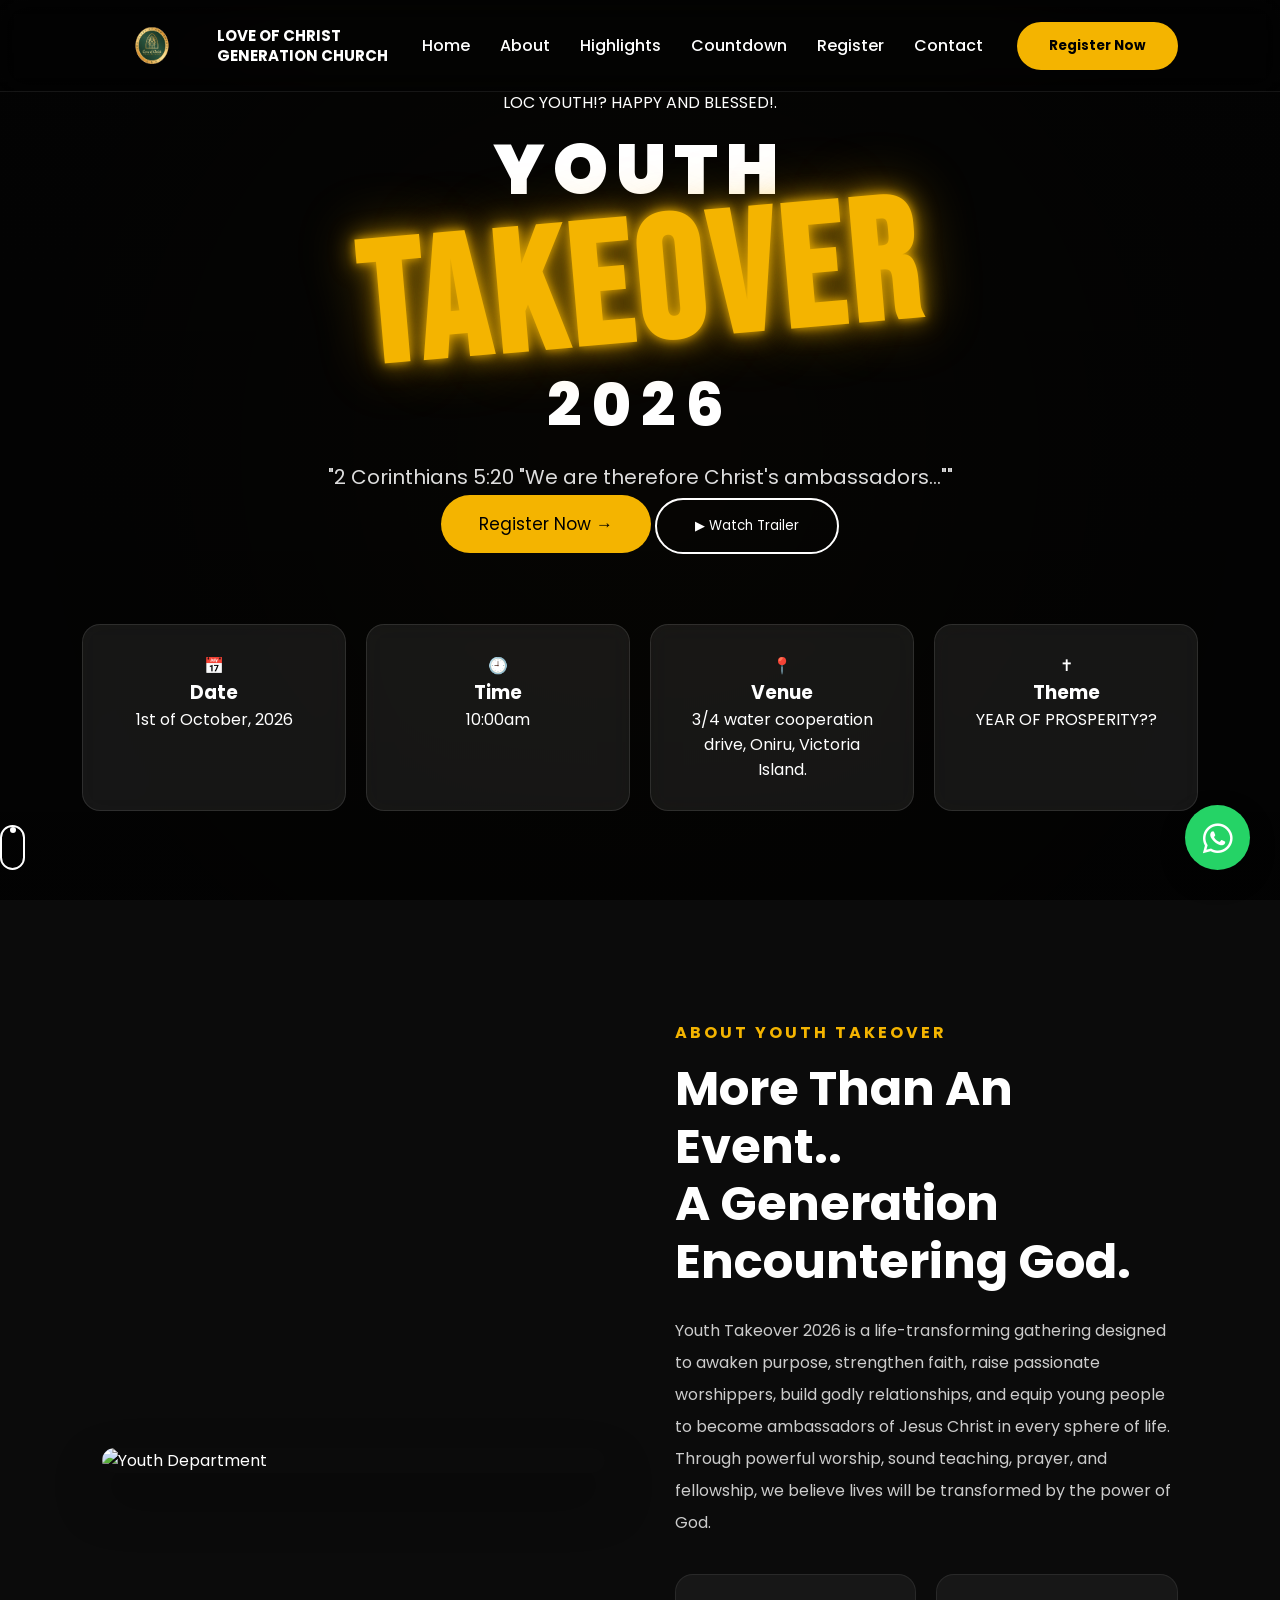
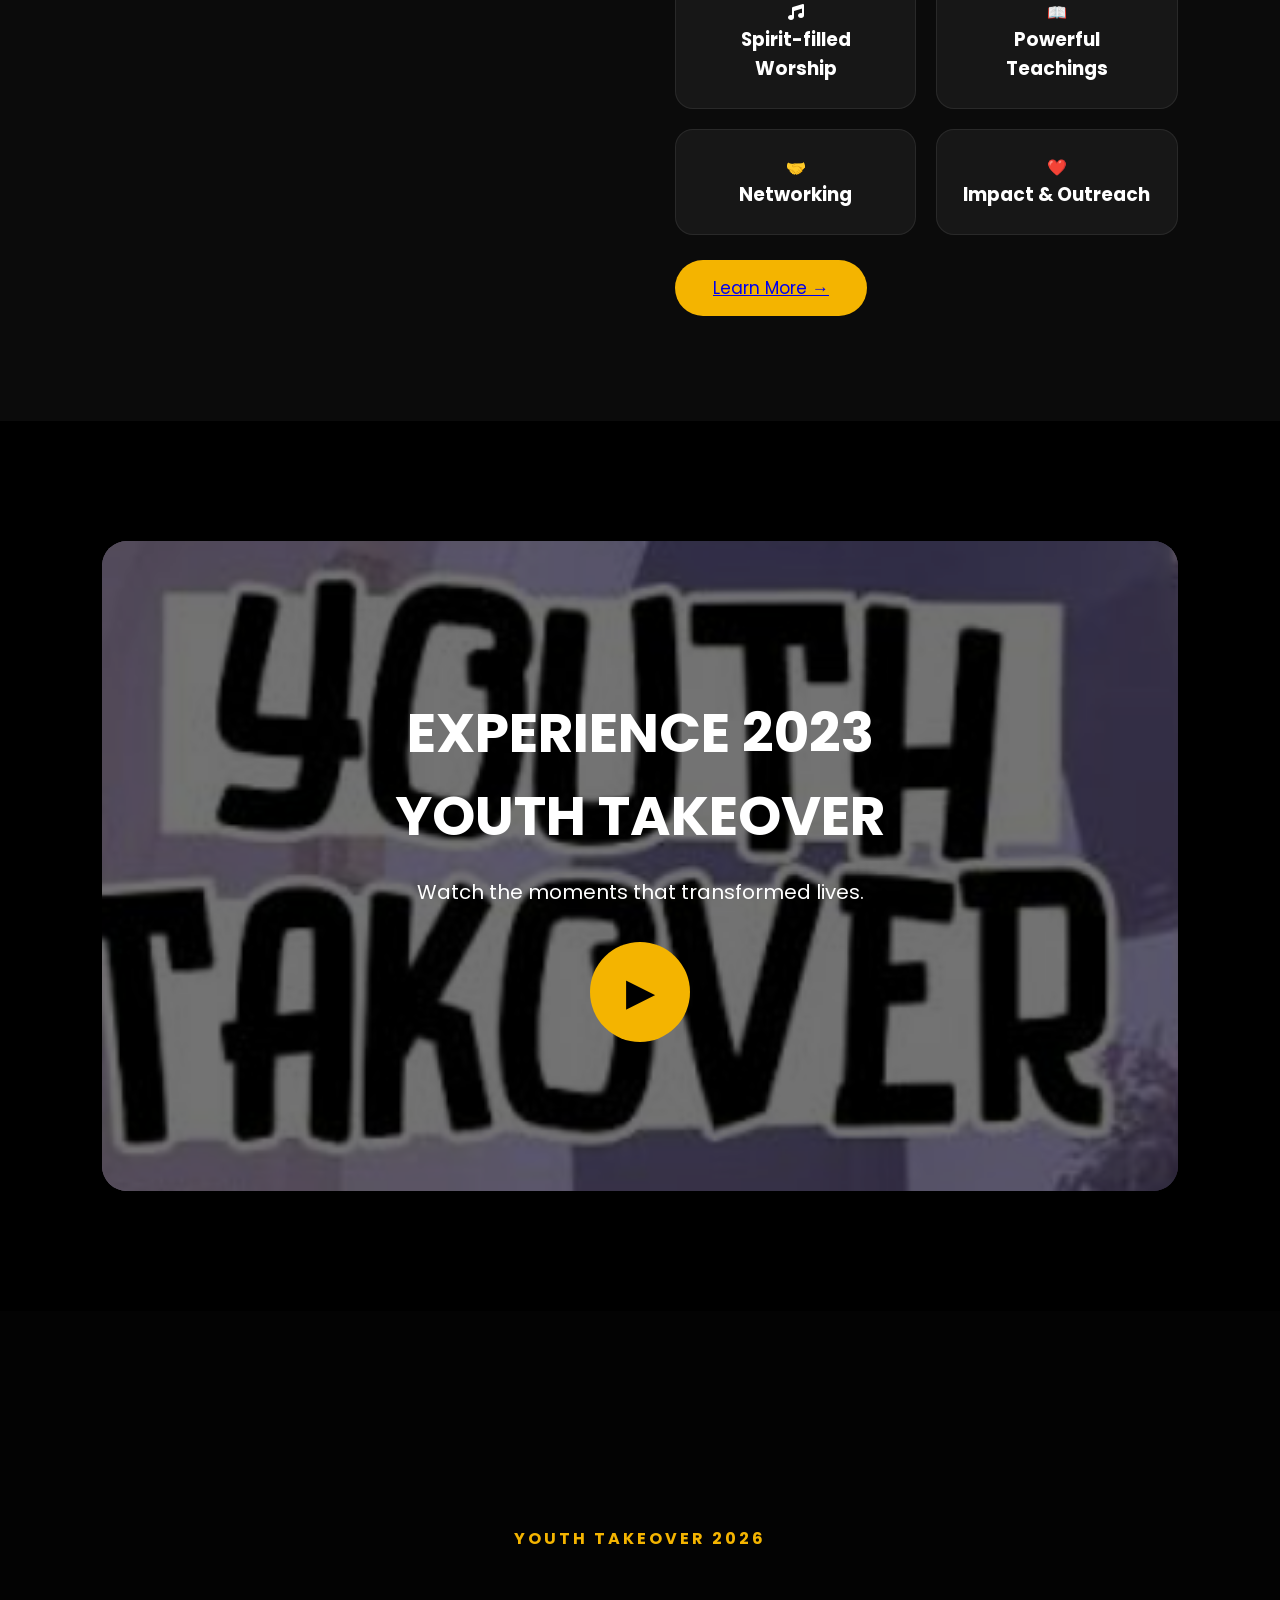
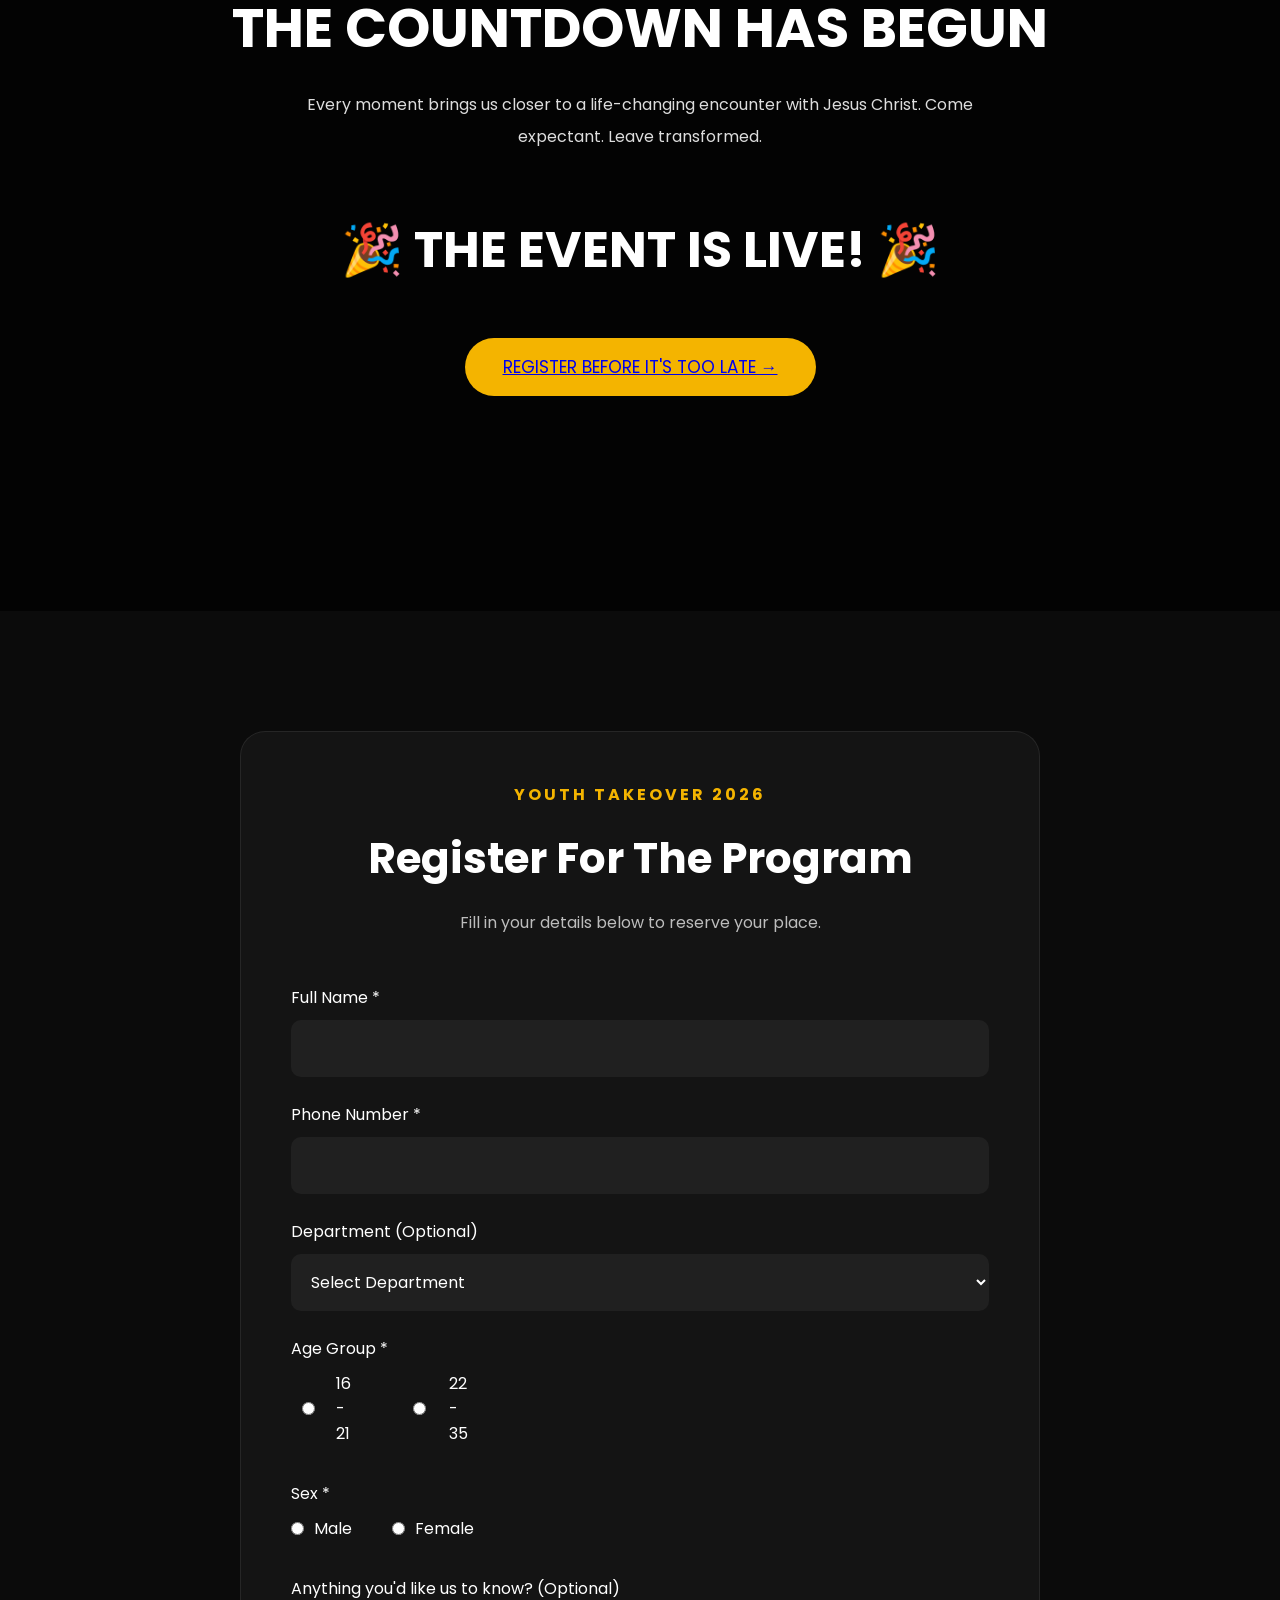
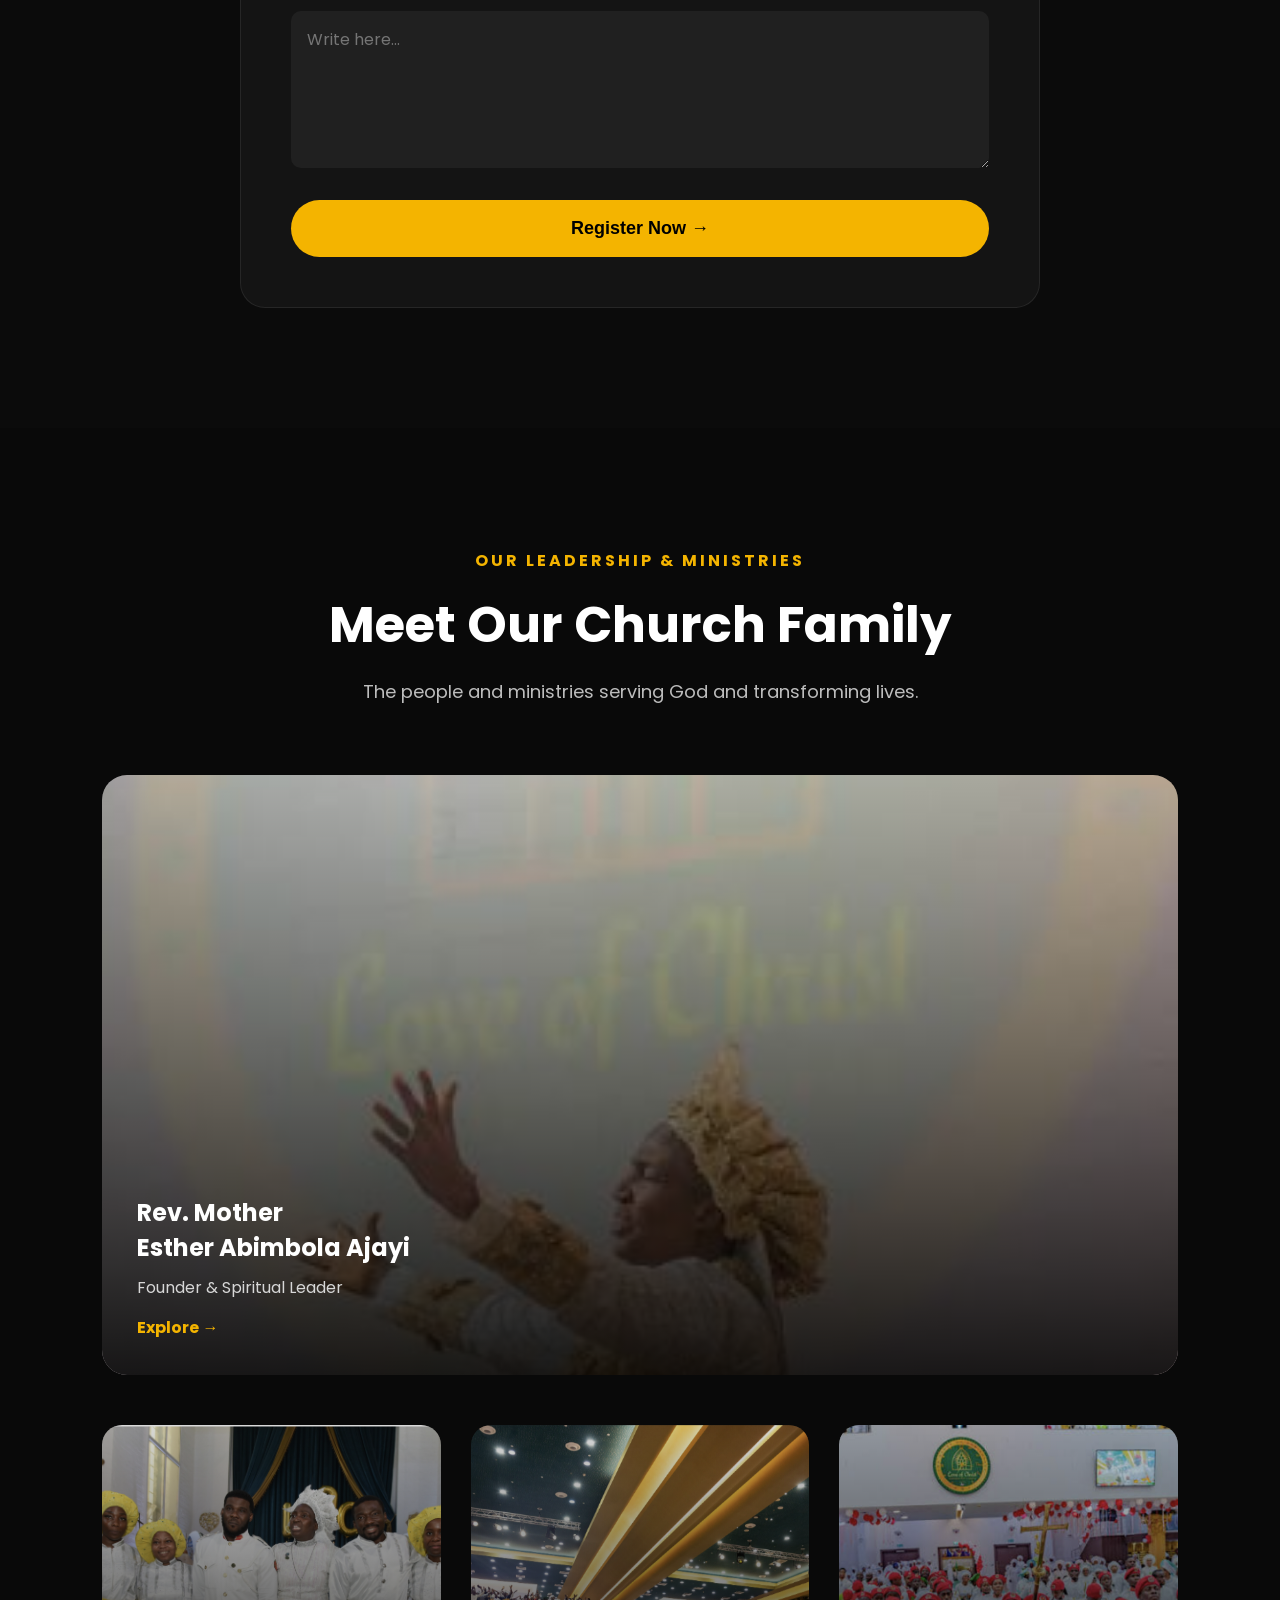
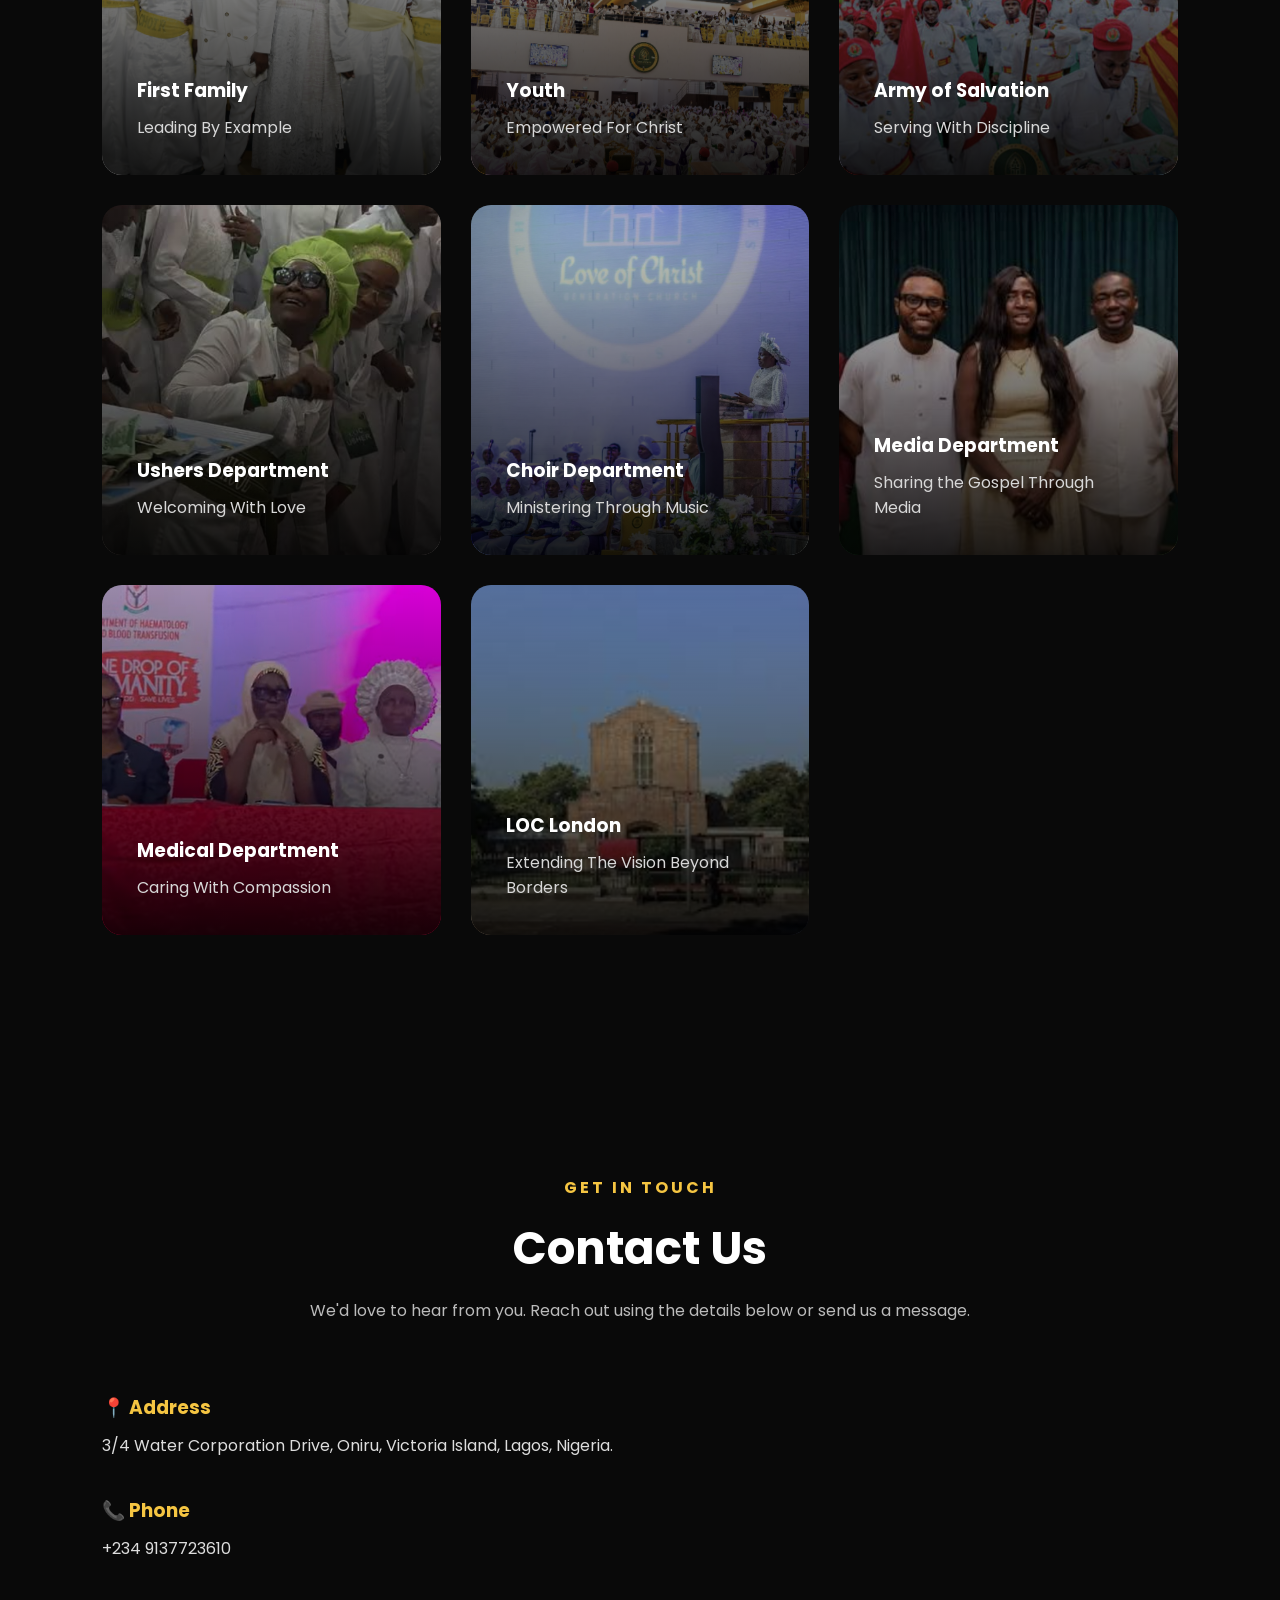
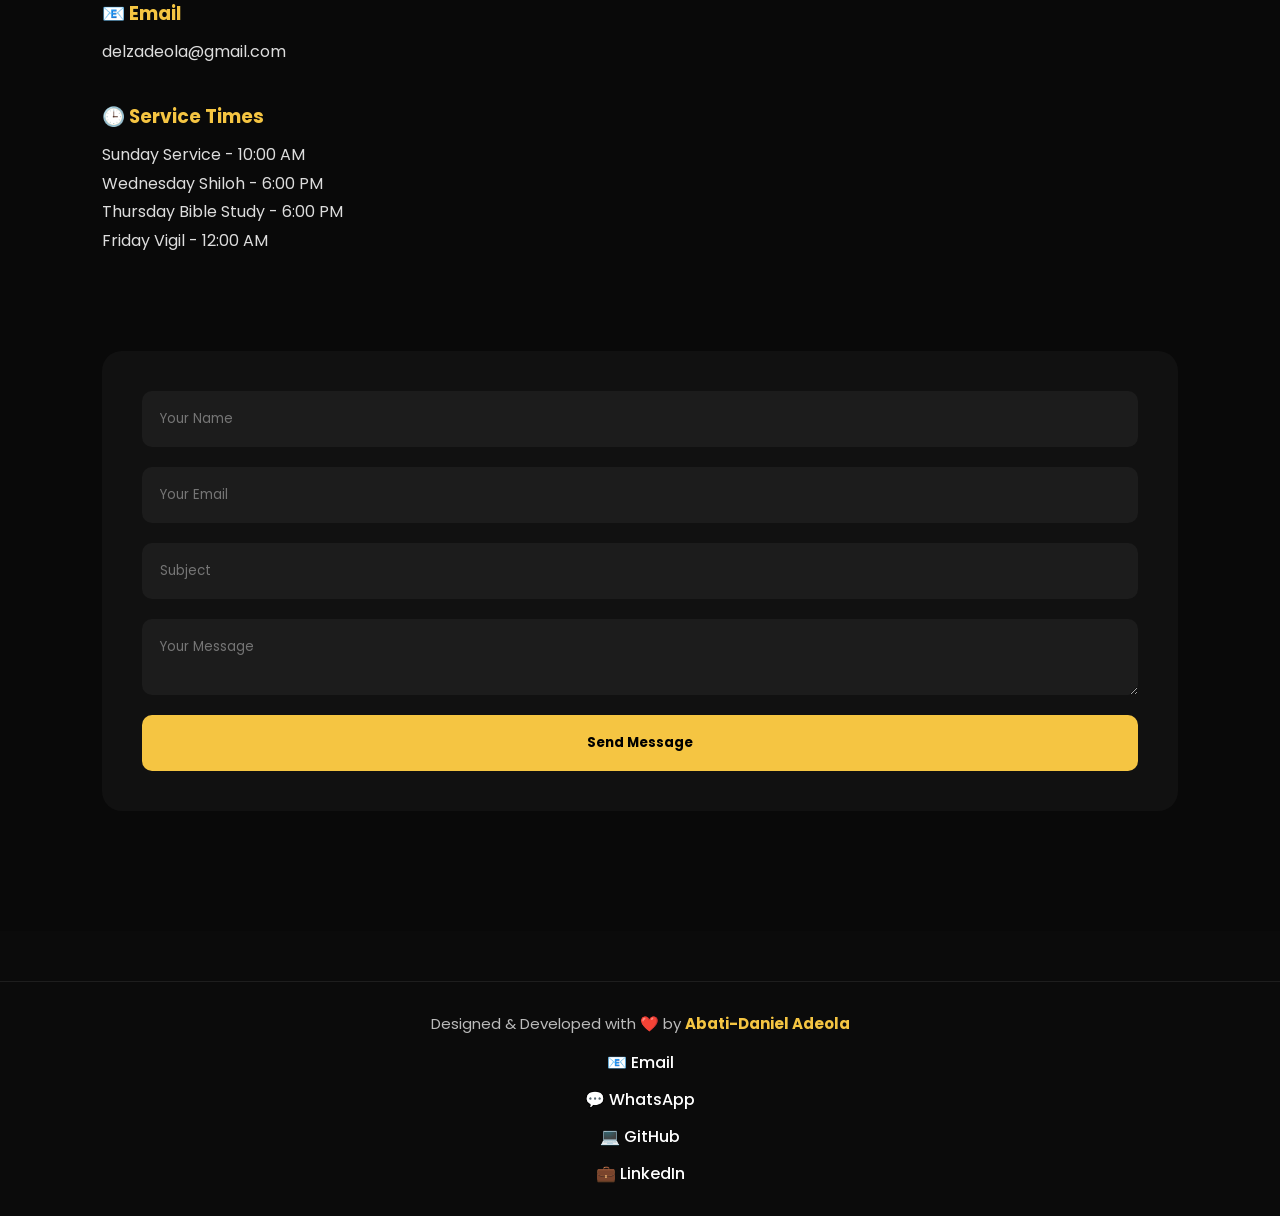
==== commit 30ab352c: "Add files via upload" ====
--- a/index.html
+++ b/index.html
@@ -155,7 +155,9 @@
 
         <p class="verse">
 
-            "Insert Theme Bible Verse Here"
+            "2 Corinthians 5:20
+
+"We are therefore Christ's ambassadors...""
 
         </p>
 
@@ -215,7 +217,7 @@
 
                 <h3>Theme</h3>
 
-                <p>YEAR OF PROSPERITY???</p>
+                <p>YEAR OF PROSPERITY??</p>
 
             </div>
 
@@ -267,9 +269,9 @@
 
             <h2>
 
-                More Than A Conference.<br>
-
-                It's A Divine Encounter.
+                More Than An Event..<br>
+
+                A Generation Encountering God.
 
             </h2>
 
@@ -280,11 +282,7 @@
                      official Youth Takeover description.
                 ==================================== -->
 
-                Youth Takeover is a gathering designed to
-                ignite purpose, deepen faith, build godly
-                relationships and empower young people to
-                become ambassadors of Christ in every area
-                of life.
+               Youth Takeover 2026 is a life-transforming gathering designed to awaken purpose, strengthen faith, raise passionate worshippers, build godly relationships, and equip young people to become ambassadors of Jesus Christ in every sphere of life. Through powerful worship, sound teaching, prayer, and fellowship, we believe lives will be transformed by the power of God.
 
             </p>
 
@@ -460,7 +458,7 @@
 
         <p class="countdown-description">
 
-            Every second brings us closer to an unforgettable encounter with God.
+            Every moment brings us closer to a life-changing encounter with Jesus Christ. Come expectant. Leave transformed.
 
         </p>
 
@@ -702,7 +700,7 @@
             <button
 type="submit"
 id="submitBtn"
-class="register-btn">
+class="submit-btn">
 
 Register Now →
 
@@ -1119,7 +1117,7 @@
 
     <div class="developer-links">
 
-        <a href="delzadeola@gmail.com">
+        <a href="mailto:delzadeola@gmail.com">
             📧 Email
         </a>
 
@@ -1127,7 +1125,7 @@
             💬 WhatsApp
         </a>
 
-        <a href="https://github.com/YOUR_GITHUB" target="_blank">
+        <a href="https://github.com/001ABATI" target="_blank">
             💻 GitHub
         </a>
 
--- a/style.css
+++ b/style.css
@@ -19,8 +19,10 @@
 }
 
 body{
-    background:#044710;
+    background:#0b0b0b;
     color:white;
+    margin:0;
+    overflow-x:hidden;
 }
 /* ===========================================
 PRELOADER
@@ -319,14 +321,10 @@
 ================================= */
 
 .hero{
-
     position:relative;
-
     width:100%;
-
     height:100vh;
-
-    overflow:hidden;
+    overflow:visible;
 }
 .hero-glow{
 
@@ -548,7 +546,24 @@
 
         0 10px 30px rgba(244,180,0,.45);
 }
-
+.submit-btn{
+    width:100%;
+    padding:18px;
+    background:#f4b400;
+    color:#000;
+    border:none;
+    border-radius:50px;
+    font-size:18px;
+    font-weight:600;
+    cursor:pointer;
+    display:block;
+    margin-top:20px;
+}
+
+.submit-btn:hover{
+    transform:translateY(-3px);
+    transition:.3s;
+}
 .secondary-btn{
 
     background:transparent;
@@ -886,16 +901,18 @@
 
     }
 
-}
-
     .nav-links a:hover{
 
         color:#f4b400;
 
     }
 
-}
-
+    .contact-container{
+        grid-template-columns:1fr;
+    }
+
+
+}
 
 /* ===============================
    MOBILE PHONES
@@ -915,6 +932,11 @@
         display:none;
 
     }
+    .submit-btn{
+    display:block;
+    width:100%;
+}
+    
 
     .logo img{
 
@@ -1006,7 +1028,18 @@
         margin-top:40px;
 
     }
-
+    .register-section{
+    background:#0b0b0b;
+    padding:120px 8%;
+    overflow:hidden;
+}
+
+.register-container{
+    max-width:800px;
+    width:100%;
+    margin:auto;
+    box-sizing:border-box;
+}
 }
 
 
